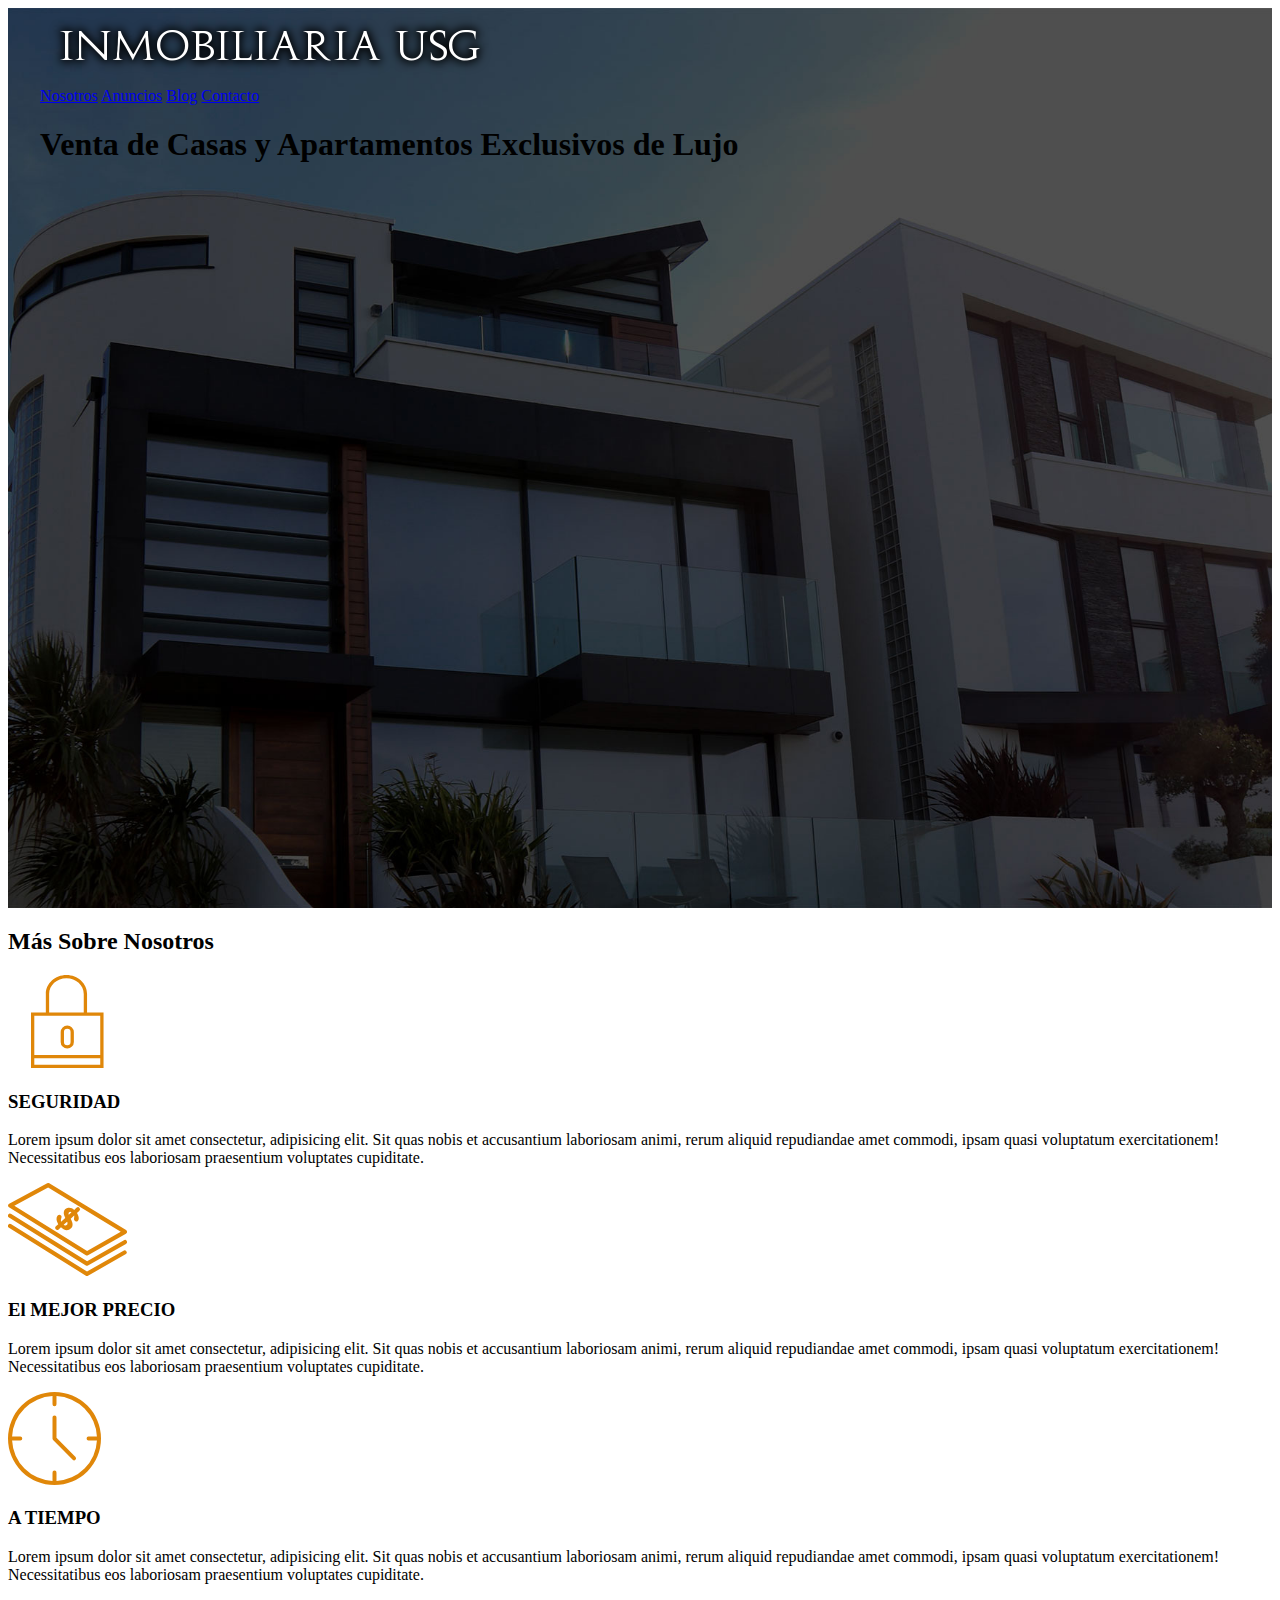
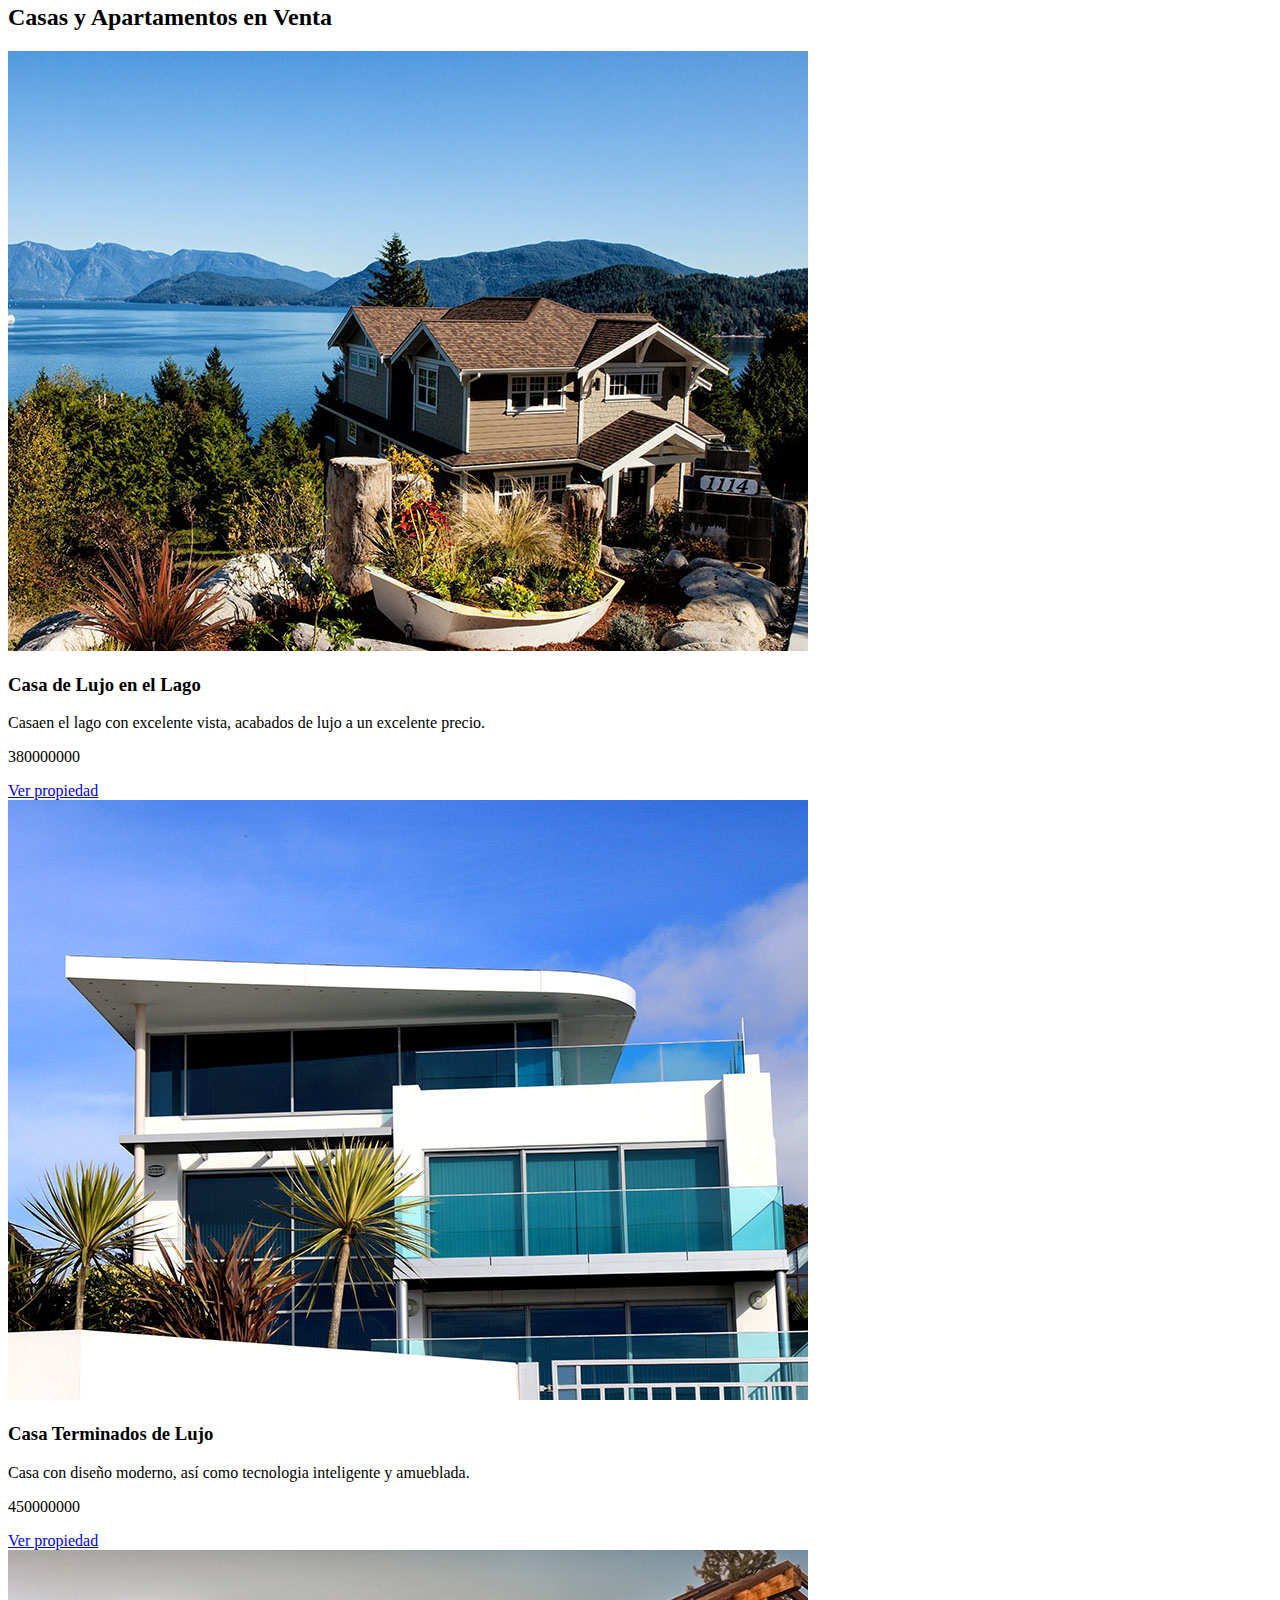
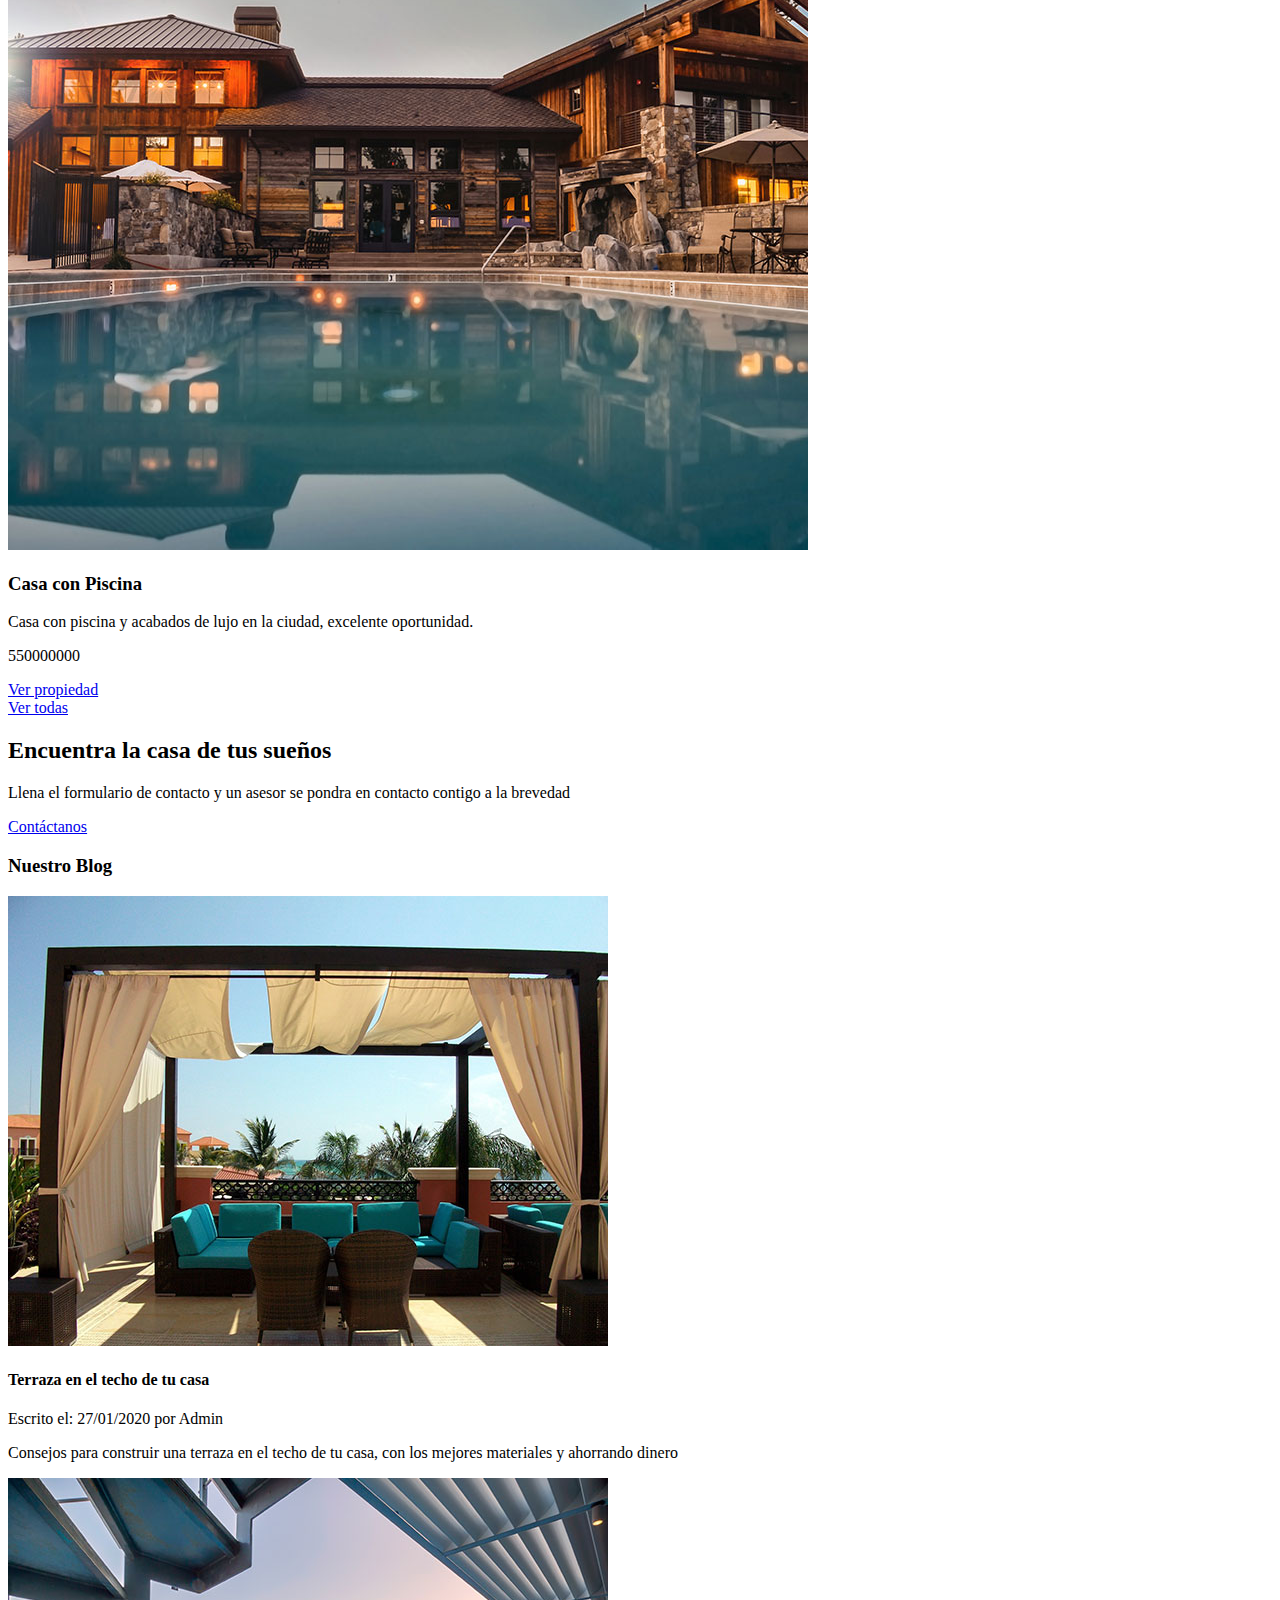
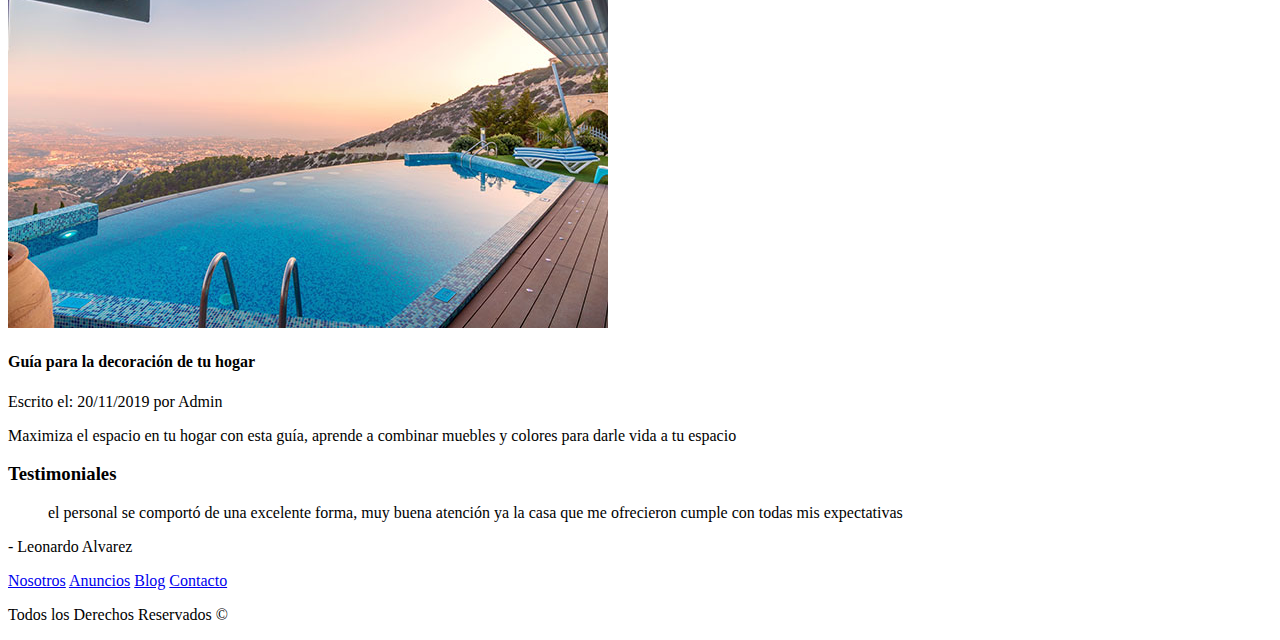
==== index.html @ 1a82e8f4 "estilo barra" ====
<!DOCTYPE html>
<html lang="en">
<head>
    <meta charset="UTF-8">
    <meta name="viewport" content="width=device-width, initial-scale=1.0">
    <meta name= "author" content="Diego Armando Corzo Hernandez">
    <title>Inmobiliaria USG </title>
    <link rel="stylesheet" href="css/estilos.css">
</head>
<body>

    <header class="site-header inicio">
        <div class="contenedor">
            <div class="barra">
                <a href="index.html">
                    <img src="img/logo.png" alt="Logo">
                </a>

                <nav>
                    <a href="nosotros.html" target="_blank">Nosotros</a>
                    <a href="anuncios.html" target="_blank">Anuncios</a>
                    <a href="blog.html" target="_blank">Blog</a>
                    <a href="contacto.html" target="_blank">Contacto</a>
                </nav>
            </div><!--fin barra-->

            <h1>Venta de Casas y Apartamentos Exclusivos de Lujo</h1>
        </div><!--fin contenedor-->
    </header>

    <section>
        <h2>Más Sobre Nosotros</h2>

        <div>
            <img src="img/icono1.svg" alt="icono candado">
            <h3>SEGURIDAD</h3>
            <p>Lorem ipsum dolor sit amet consectetur, adipisicing elit. Sit quas nobis et accusantium laboriosam animi, rerum aliquid repudiandae amet commodi, ipsam quasi voluptatum exercitationem! Necessitatibus eos laboriosam praesentium voluptates cupiditate.</p>
        </div>
        <div>
            <img src="img/icono2.svg" alt="icono el mejor precio">
            <h3>El MEJOR PRECIO</h3>
            <p>Lorem ipsum dolor sit amet consectetur, adipisicing elit. Sit quas nobis et accusantium laboriosam animi, rerum aliquid repudiandae amet commodi, ipsam quasi voluptatum exercitationem! Necessitatibus eos laboriosam praesentium voluptates cupiditate.</p>
        </div>
        <div>
            <img src="img/icono3.svg" alt="iconoa tiempo">
            <h3>A TIEMPO</h3>
            <p>Lorem ipsum dolor sit amet consectetur, adipisicing elit. Sit quas nobis et accusantium laboriosam animi, rerum aliquid repudiandae amet commodi, ipsam quasi voluptatum exercitationem! Necessitatibus eos laboriosam praesentium voluptates cupiditate.</p>
         </div>
    </section>
    <main>
        <h2>Casas y Apartamentos en Venta</h2>
        <div>
            <img src="img/anuncio1.jpg" alt="casa lago">
            <h3>Casa de Lujo en el Lago</h3>
            <p>Casaen el lago con excelente vista, acabados de lujo a un excelente precio.</p>
            <p>380000000</p>
            <a href="a">Ver propiedad</a>
        </div>

        <div>
            <img src="img/anuncio2.jpg" alt="casa terminados de lujo">
            <h3>Casa Terminados de Lujo</h3>
            <p>Casa con diseño moderno, así como tecnologia inteligente y amueblada.</p>
            <p>450000000</p>
            <a href="a">Ver propiedad</a>
        </div>
        <div>
            <img src="img/anuncio3.jpg" alt="casa piscina">
            <h3>Casa con Piscina</h3>
            <p>Casa con piscina y acabados de lujo en la ciudad, excelente oportunidad.</p>
            <p>550000000</p>
            <a href="a">Ver propiedad</a>
        </div>
    

    <a href="anuncios.html">Ver todas</a>
    </main>

    <section>
        <h2>Encuentra la casa de tus sueños</h2>

        <p>Llena el formulario de contacto y un asesor se pondra en contacto contigo a la brevedad</p>

        <a href="contacto.html">Contáctanos</a>
    </section>

    <section>
        <h3>Nuestro Blog</h3>

        <article>
            <img src="img/blog1.jpg" alt="imagen terraza">
            <h4>Terraza en el techo de tu casa</h4>

            <p>Escrito el: 27/01/2020 por Admin</p>
            <p>Consejos para construir una terraza en el techo de tu casa, con los mejores materiales y ahorrando dinero</p>
        </article>

        <article>
            <img src="img/blog2.jpg" alt="imagen decoracion">
            <h4>Guía para la decoración de tu hogar</h4>

            <p>Escrito el: 20/11/2019 por Admin</p>
            <p>Maximiza el espacio en tu hogar con esta guía, aprende a combinar muebles y colores para darle vida a tu espacio</p>
        </article>
    </section>

    <section>
    <h3>Testimoniales</h3>

        <blockquote>el personal se comportó de una excelente forma, muy buena atención ya la casa que me ofrecieron cumple con todas mis expectativas</blockquote>

        <p>- Leonardo Alvarez</p>
    </section>

    <footer>
        <nav>
            <a href="nosotros.html" target="_blank">Nosotros</a>
            <a href="anuncios.html" target="_blank">Anuncios</a>
            <a href="blog.html" target="_blank">Blog</a>
            <a href="contacto.html" target="_blank">Contacto</a>
        </nav>
        <p>Todos los Derechos Reservados &copy</p>
    </footer>


    
</body>
</html>
---- css/estilos.css ----
/*globales*/
.contenedor {
    max-width: 1200px;
    margin: 0 auto;
}


/*header*/
.site-header.inicio {
background: url(../img/header.jpg);
height: 100vh; /*viewport height*/
min-height: 600px;
background-position: center;
background-size: cover;

}

/*barra*/
.barra {

    display: inline;
}
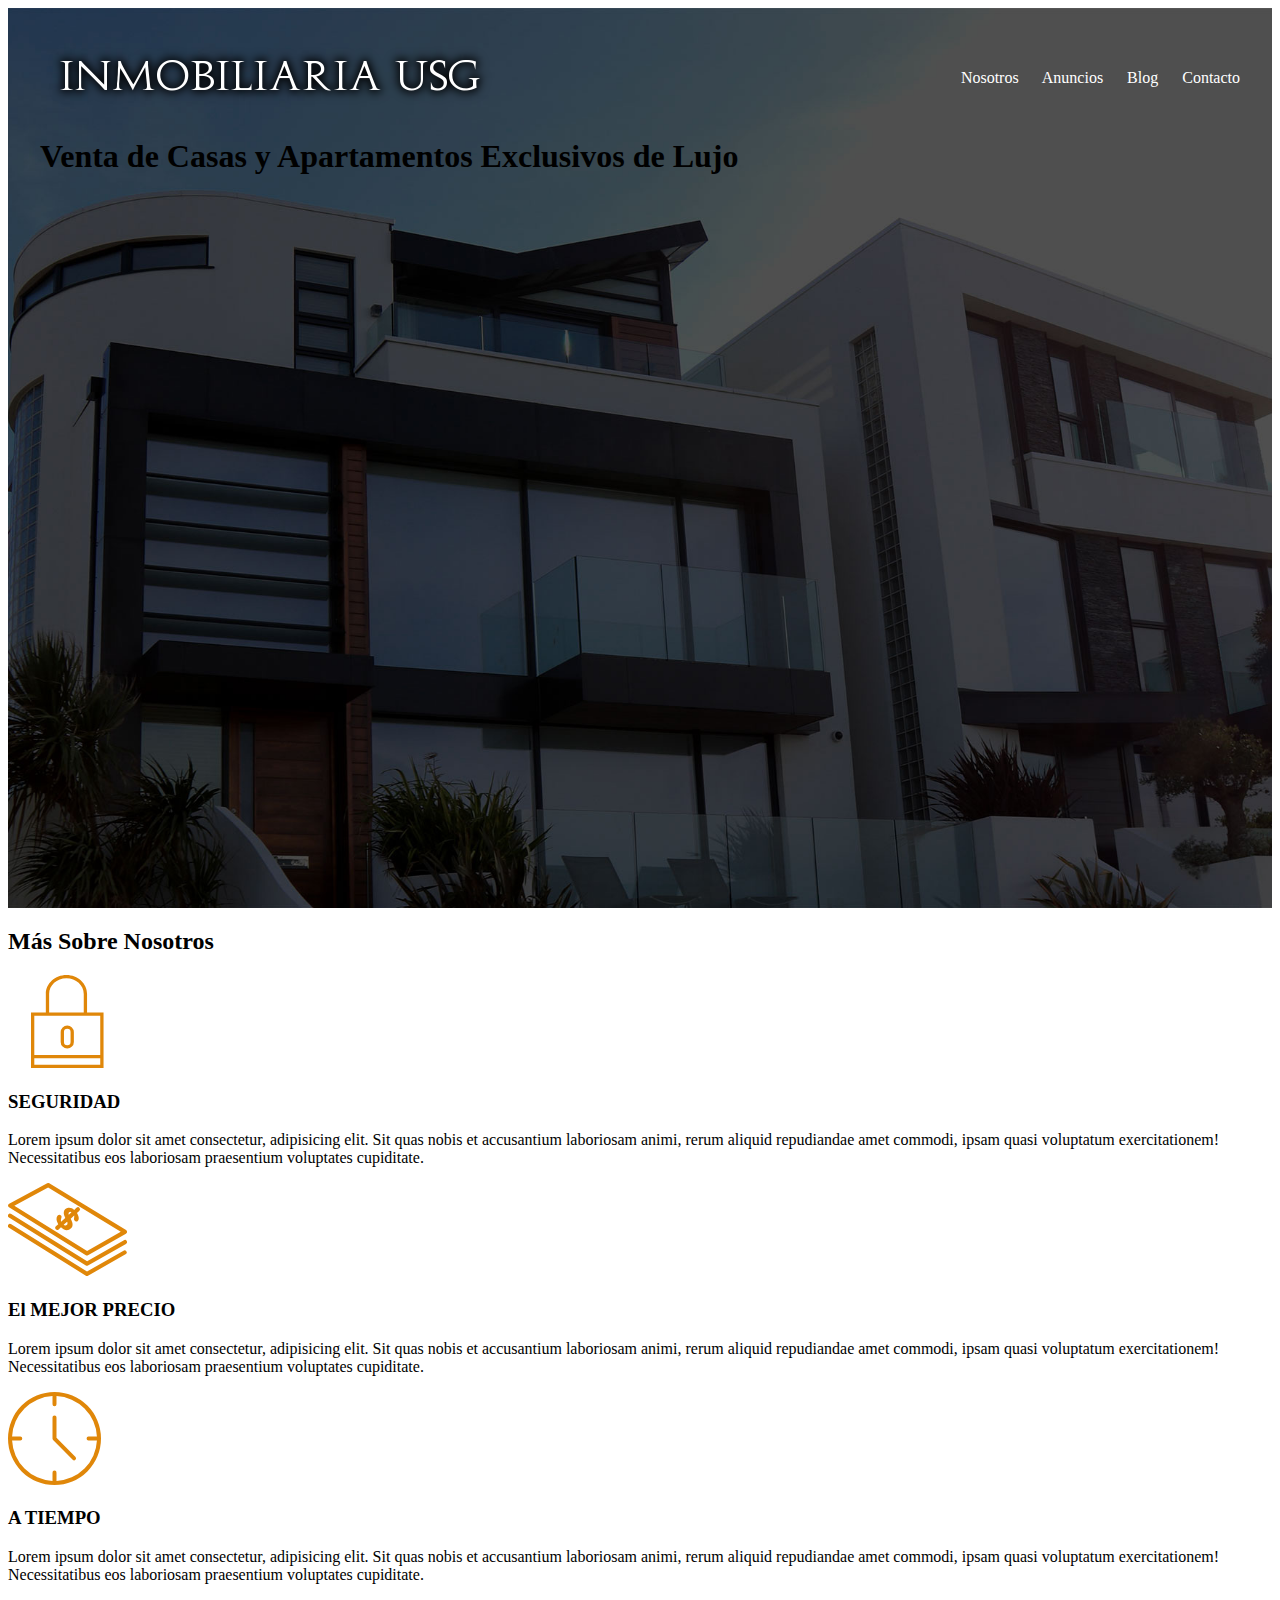
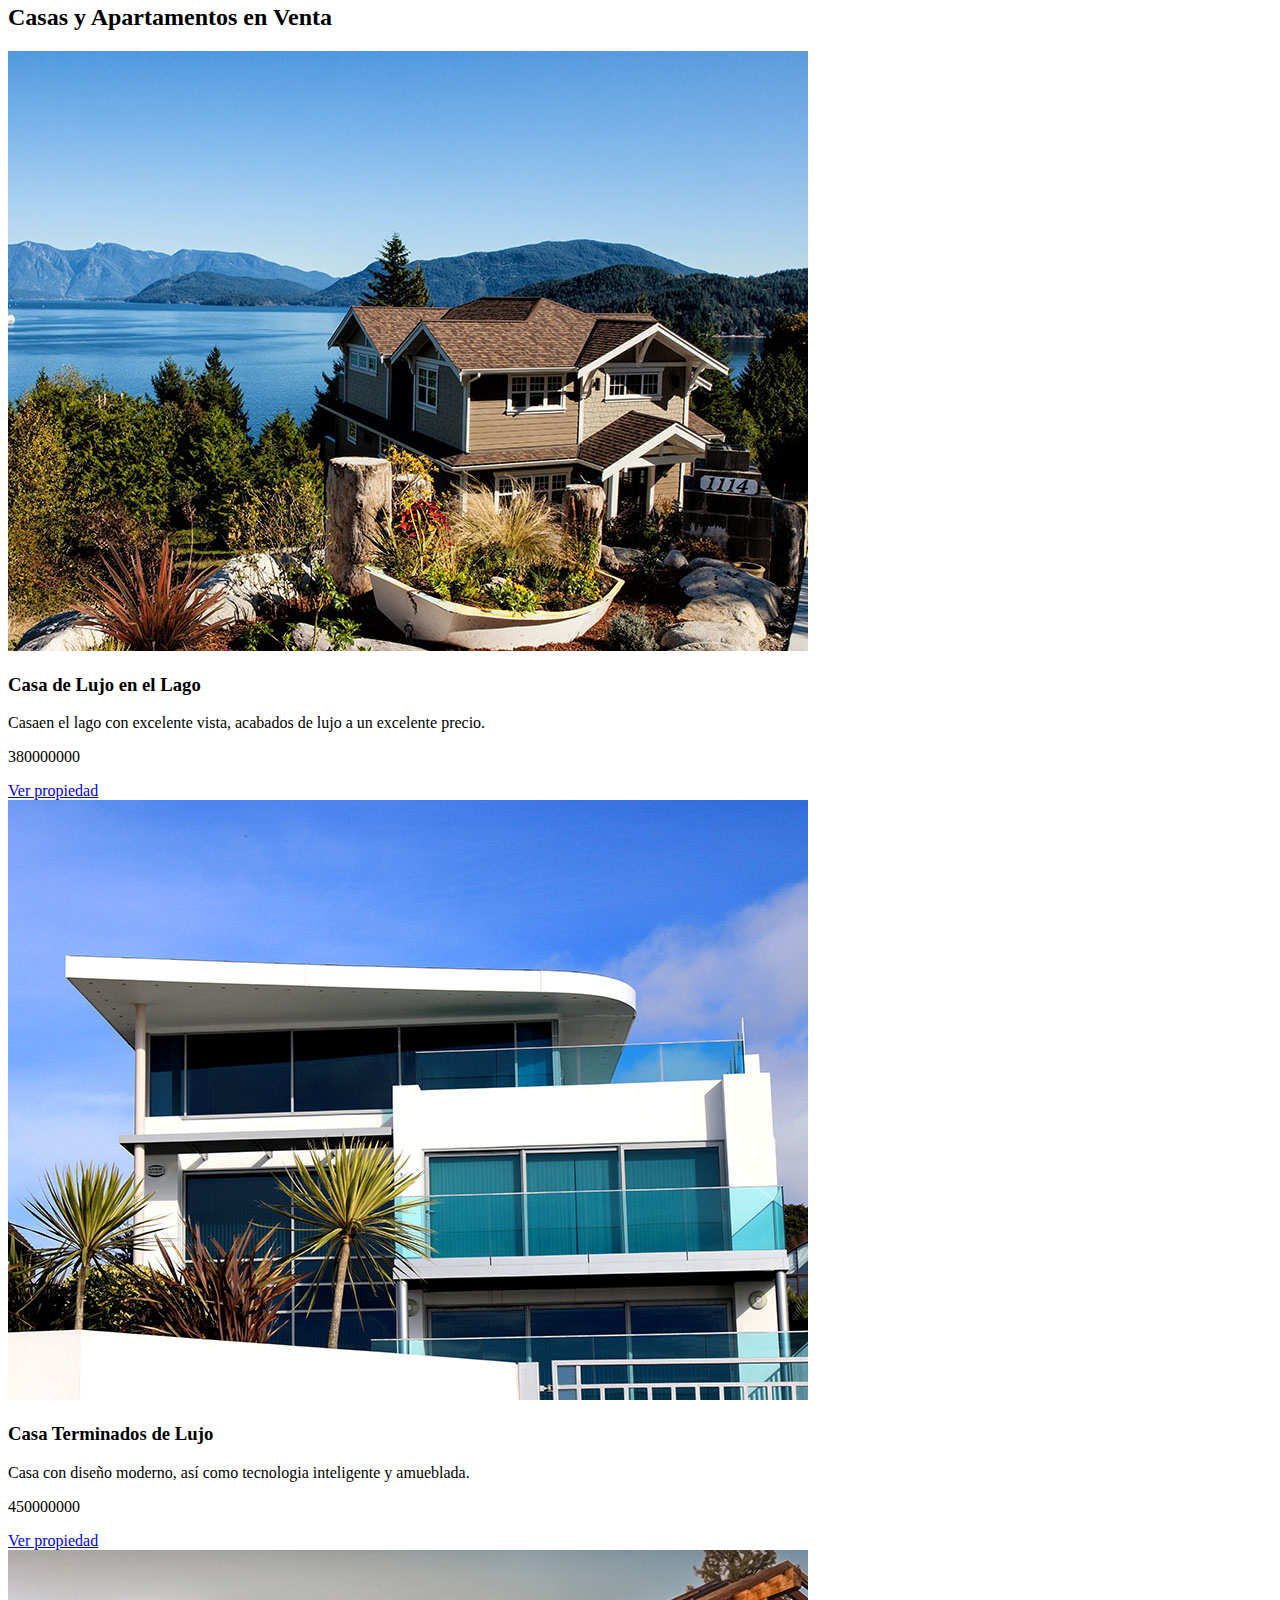
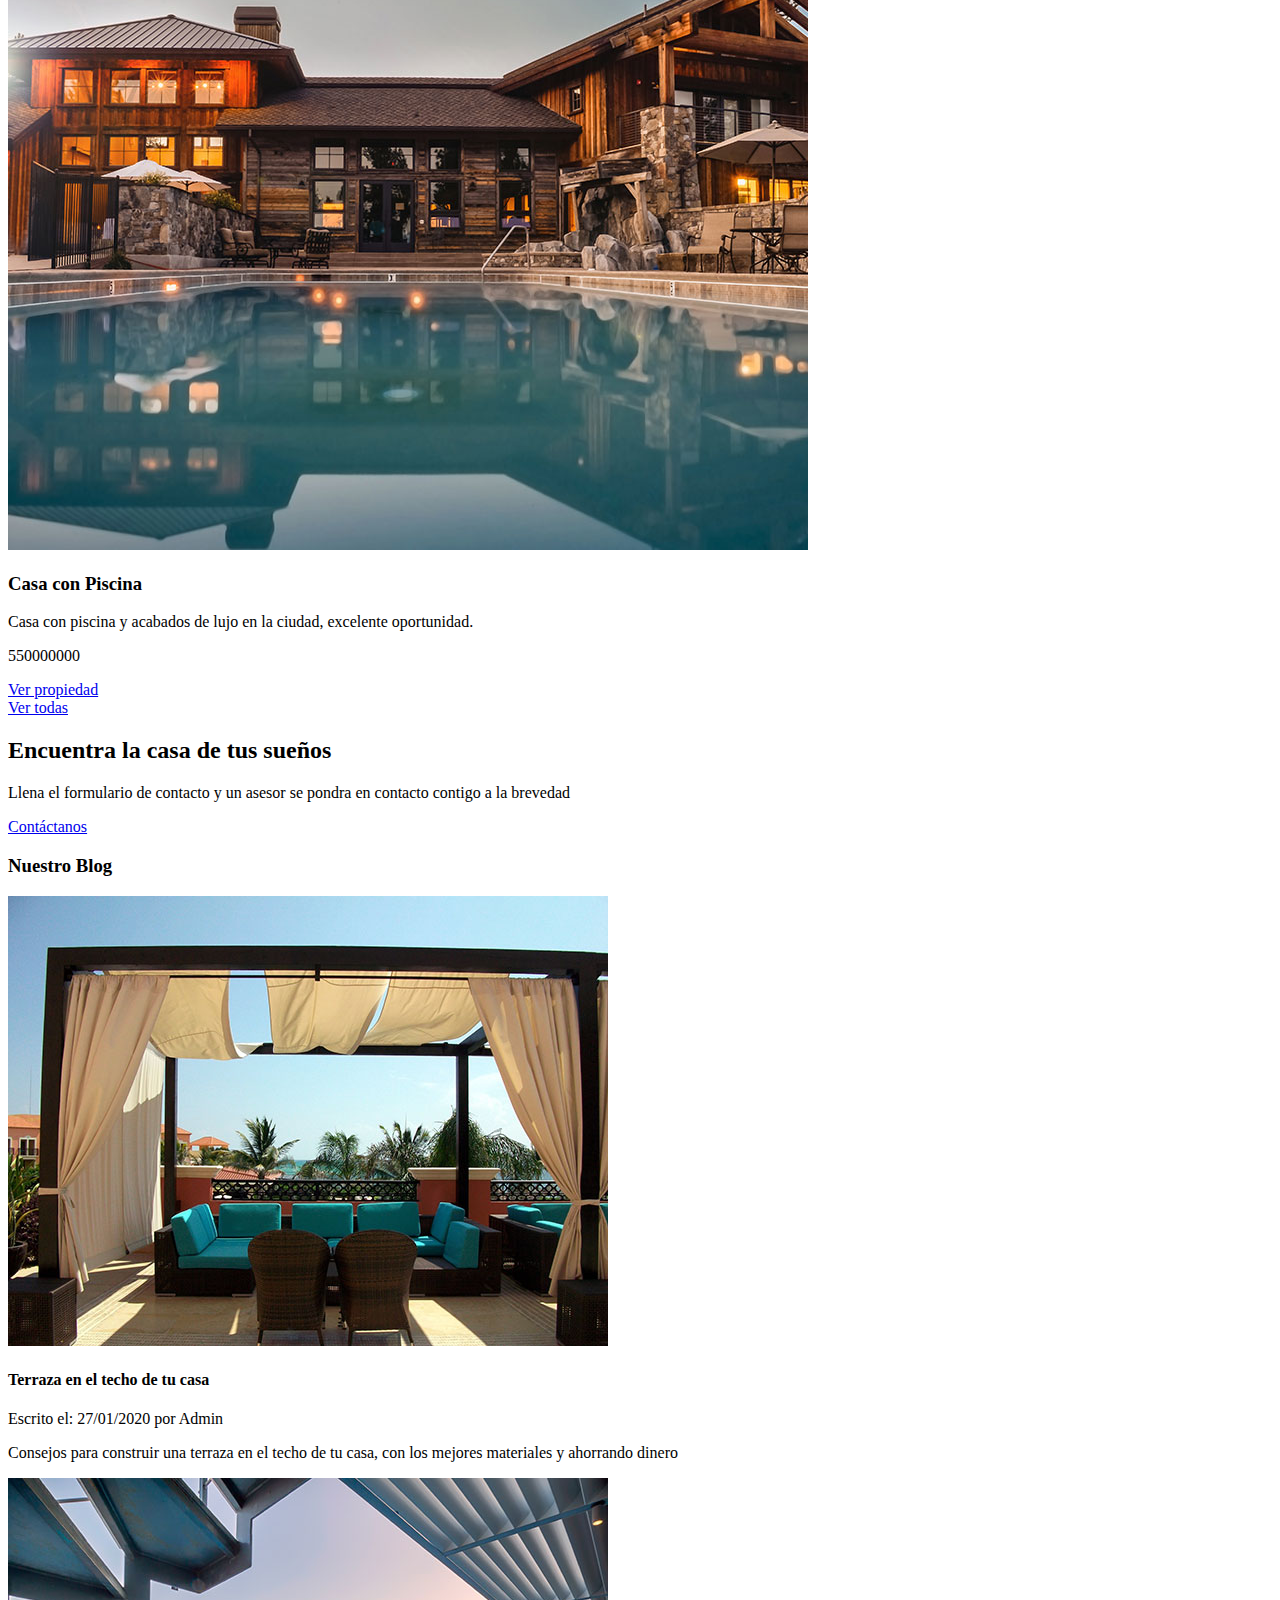
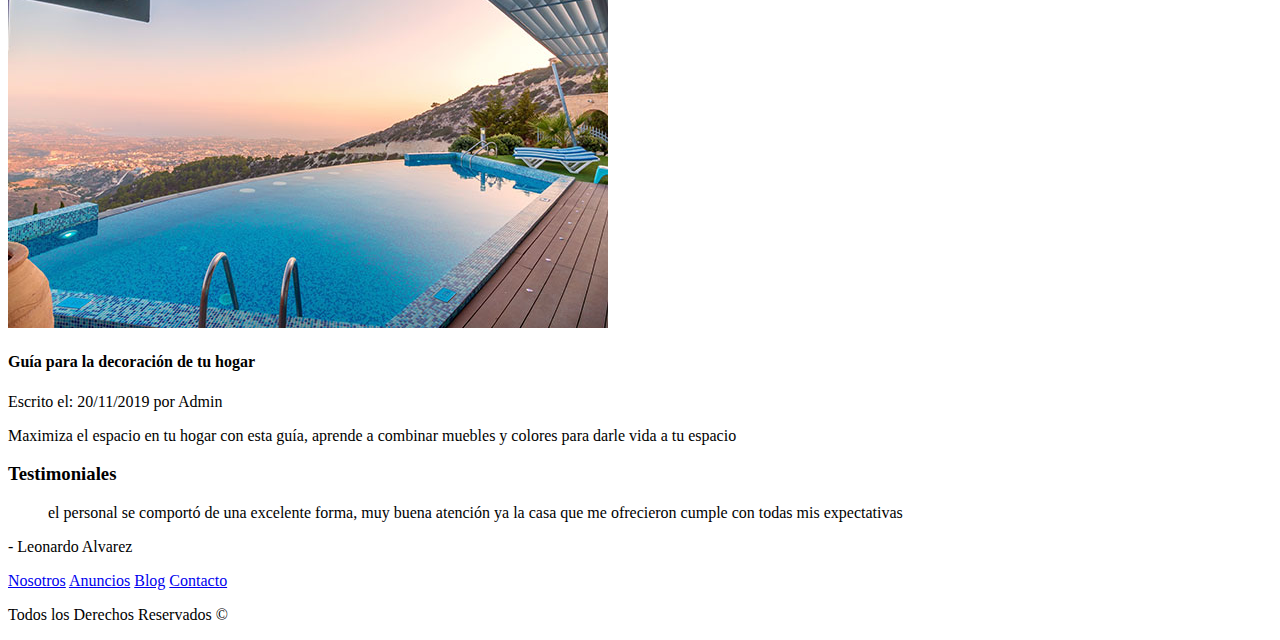
==== commit 32398841: "hover y alineacion de header" ====
--- a/index.html
+++ b/index.html
@@ -16,7 +16,7 @@
                     <img src="img/logo.png" alt="Logo">
                 </a>
 
-                <nav>
+                <nav class ="navegacion">
                     <a href="nosotros.html" target="_blank">Nosotros</a>
                     <a href="anuncios.html" target="_blank">Anuncios</a>
                     <a href="blog.html" target="_blank">Blog</a>
--- a/css/estilos.css
+++ b/css/estilos.css
@@ -19,7 +19,28 @@
 /*barra*/
 .barra {
 
-    display: inline;
+    display: flex;
+    justify-content: space-between;
+    padding-top: 30px;
+    align-items: center;
+
+}
+
+/*navegacion*/
+.navegacion a {
+    color: white;
+    text-decoration: none;
+    margin-right: 20px;
+
+}
+
+/*pseudo selector*/
+.navegacion a:last-of-type{
+    margin-right: 0;
+}
+/*efecto para cambiar de color si pasa el cursor por el texto*/
+.navegacion a:hover{
+    color: aquamarine;
 }
 
 
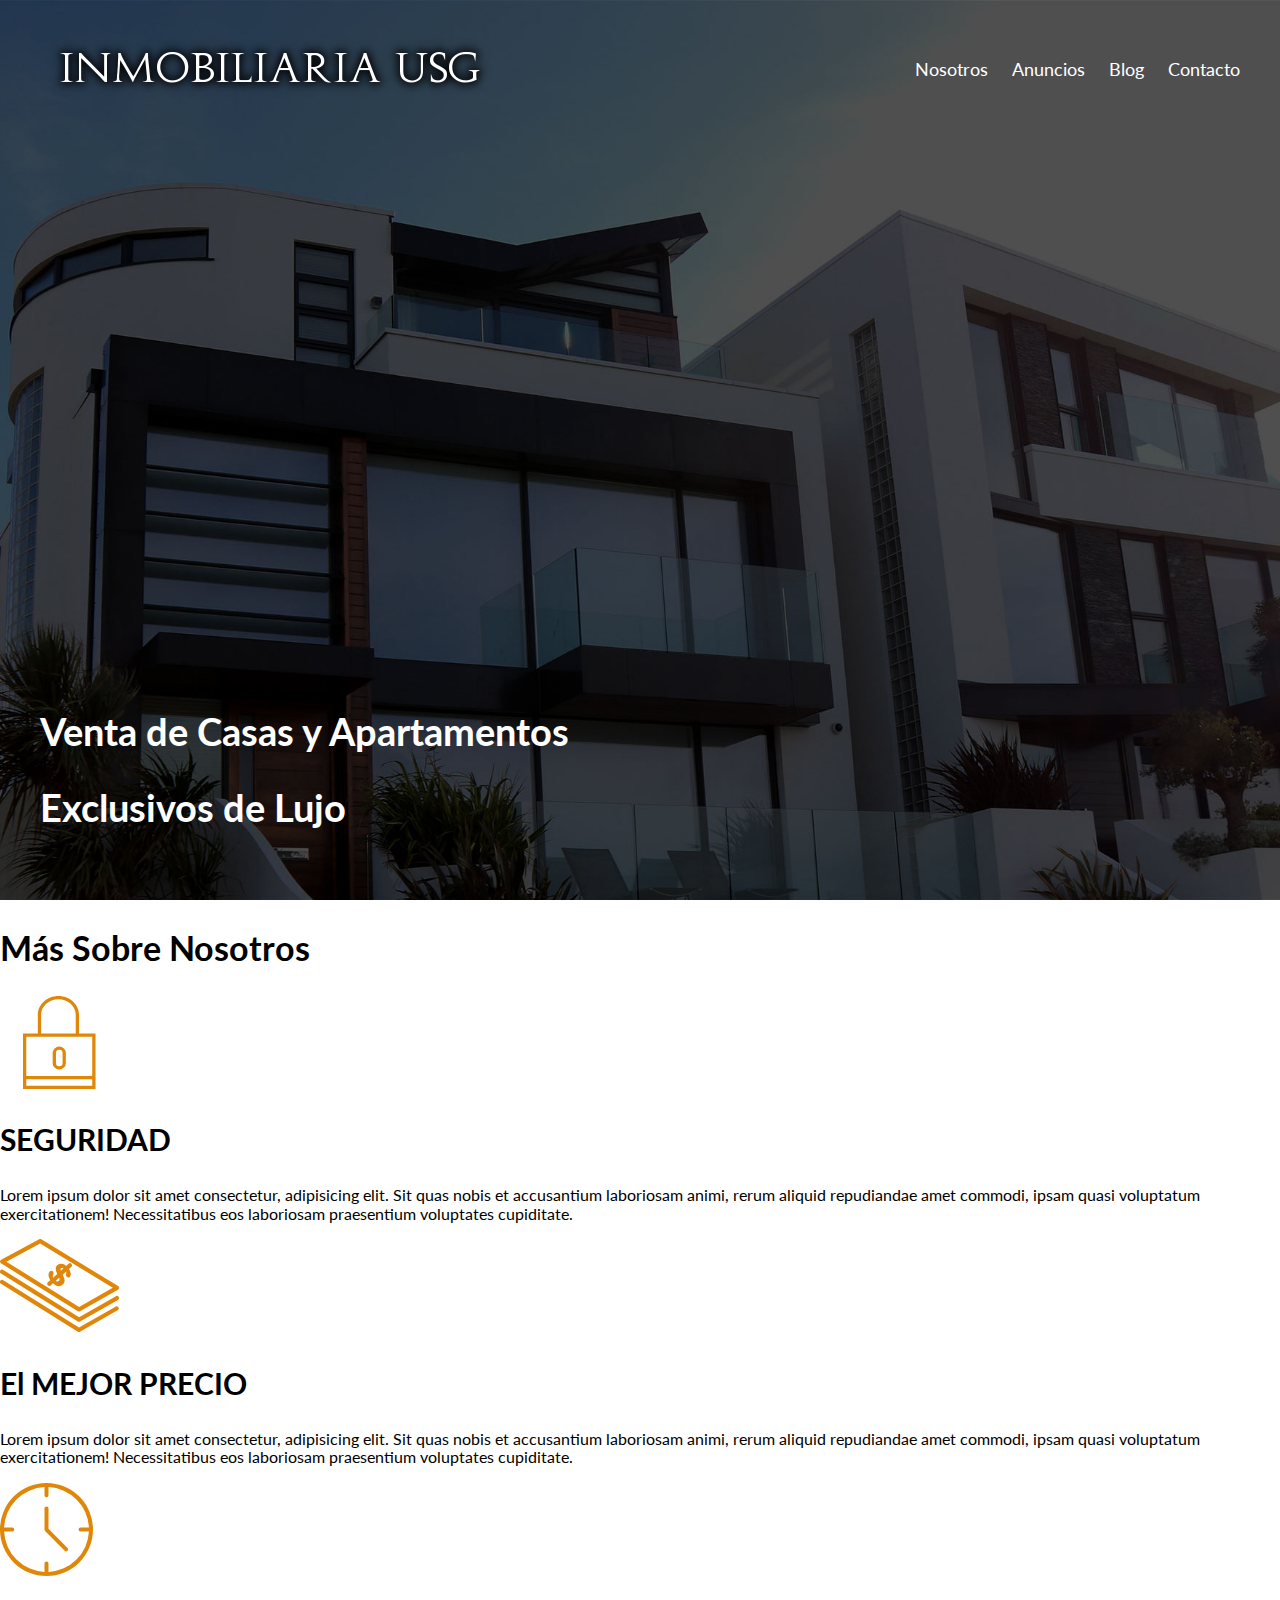
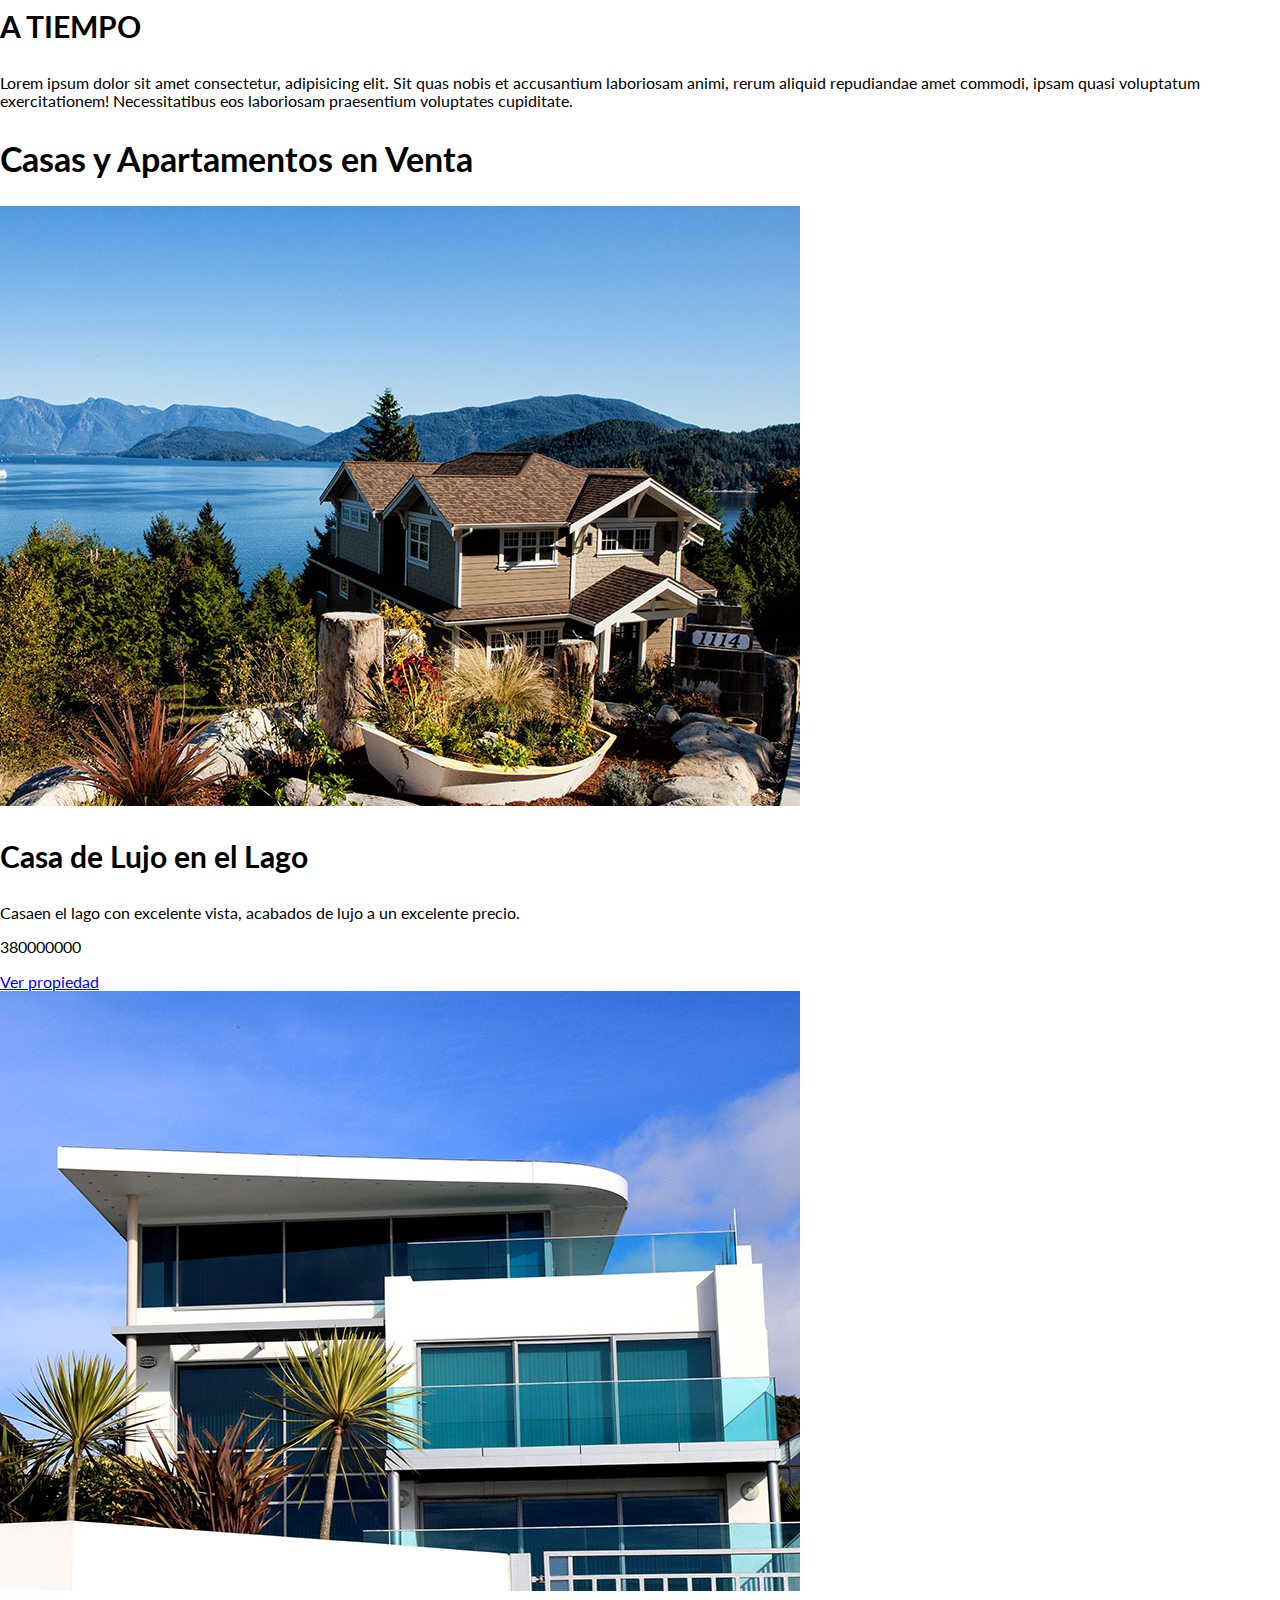
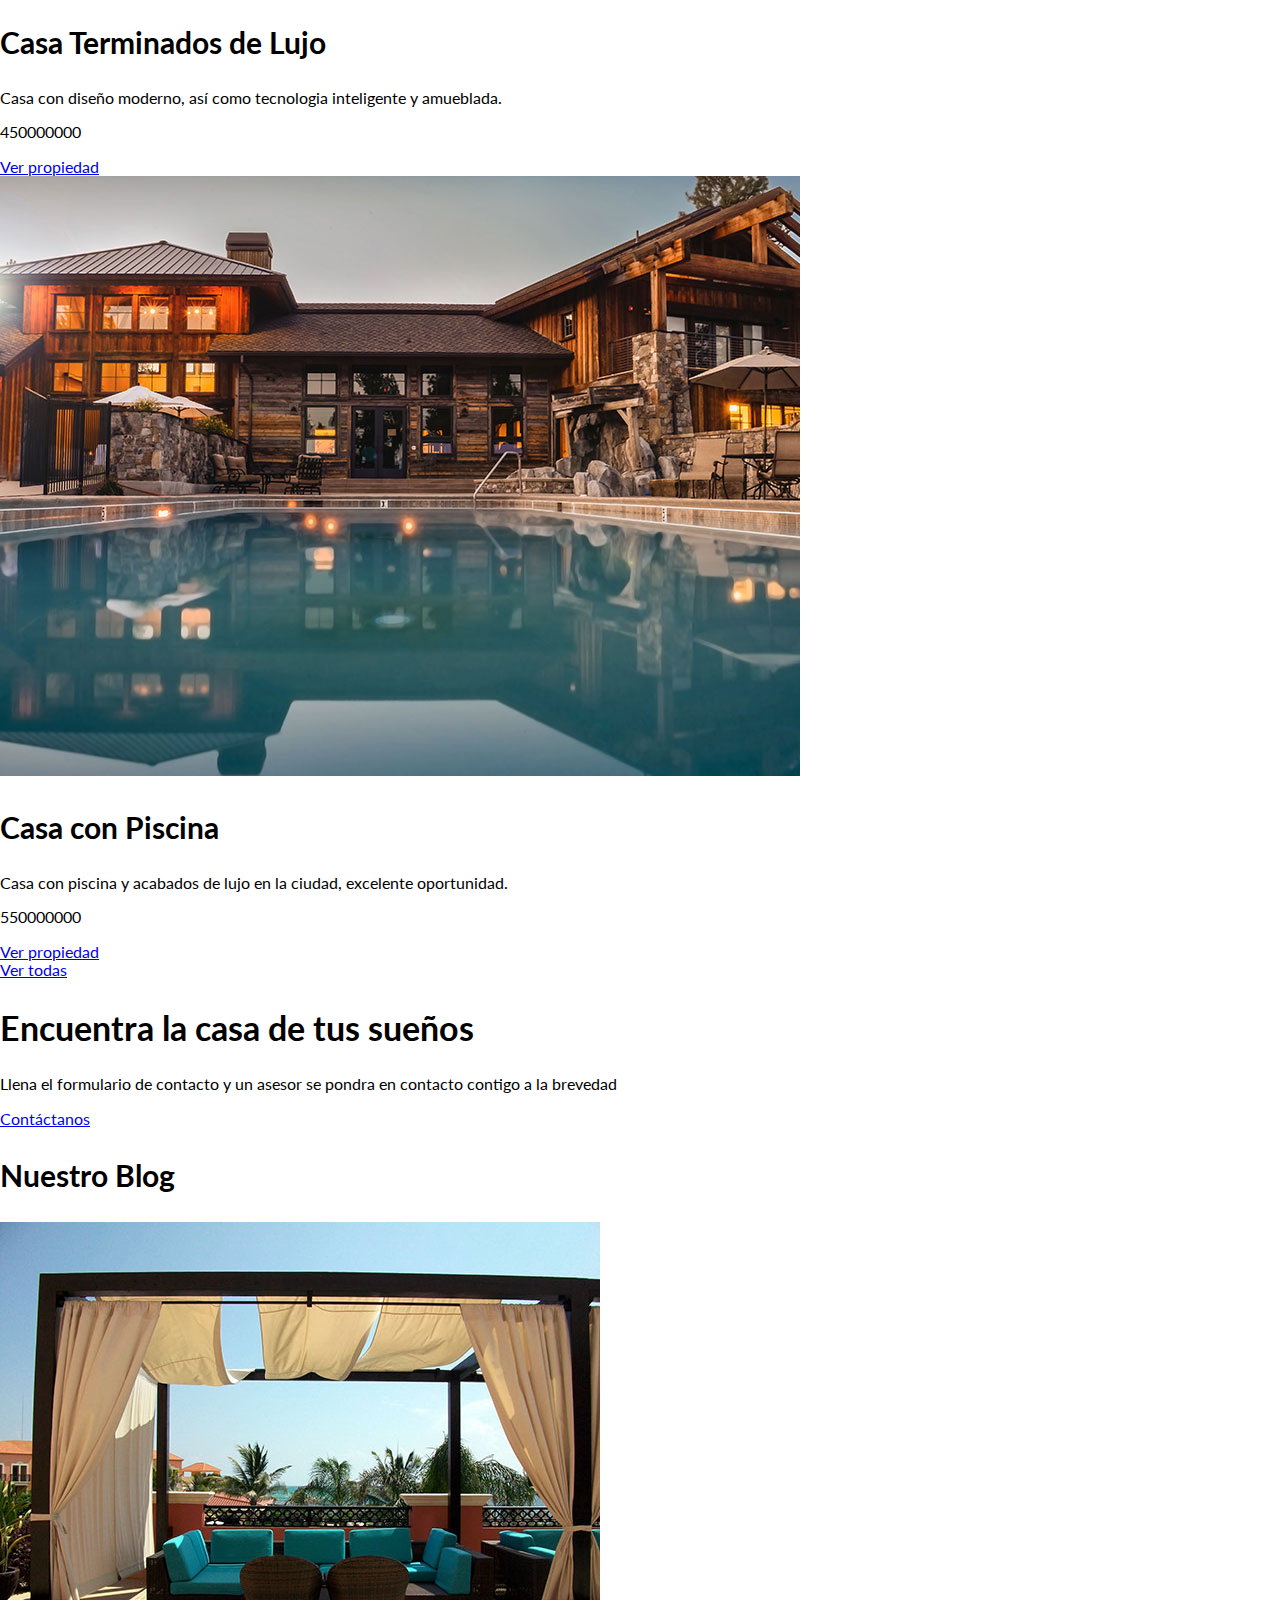
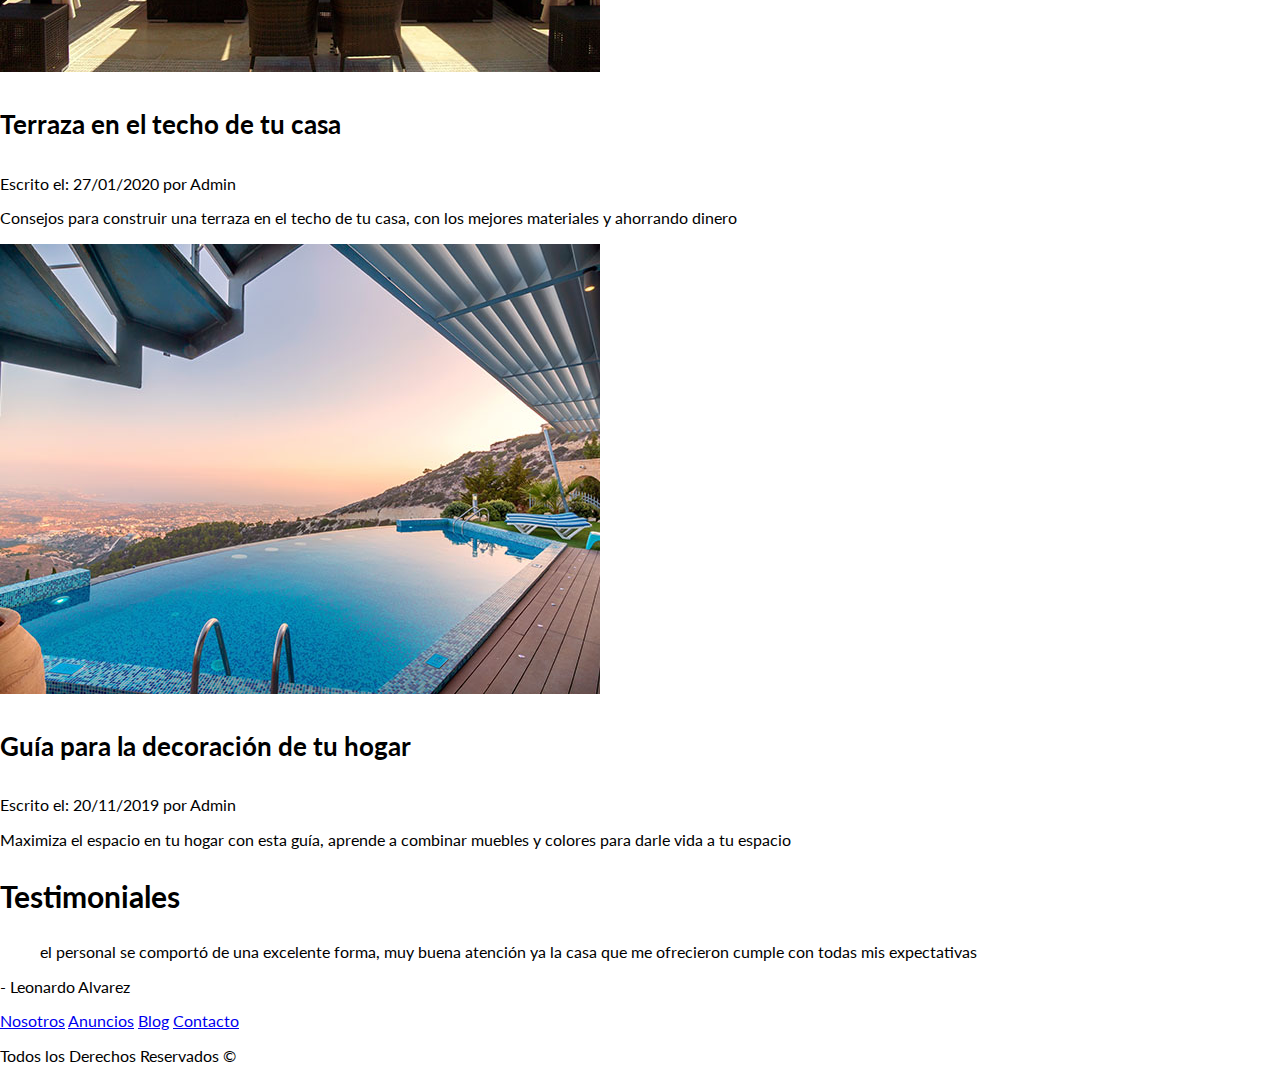
==== commit 1a2e485a: "final header y rems" ====
--- a/index.html
+++ b/index.html
@@ -5,12 +5,15 @@
     <meta name="viewport" content="width=device-width, initial-scale=1.0">
     <meta name= "author" content="Diego Armando Corzo Hernandez">
     <title>Inmobiliaria USG </title>
+    <link href="https://fonts.googleapis.com/css2?family=Lato:wght@300;400;700;900&display=swap" rel="stylesheet">
+    <link rel="stylesheet" href="css/normalize.css">
     <link rel="stylesheet" href="css/estilos.css">
+    
 </head>
 <body>
 
     <header class="site-header inicio">
-        <div class="contenedor">
+        <div class="contenedor contenido-header">
             <div class="barra">
                 <a href="index.html">
                     <img src="img/logo.png" alt="Logo">
--- a/css/estilos.css
+++ b/css/estilos.css
@@ -1,19 +1,54 @@
+
+html {
+    font-size: 62.5%;
+}
+
+body {
+    font-family: 'Lato', sans-serif;
+    font-size: 1.6rem;
+}
 
 /*globales*/
 .contenedor {
-    max-width: 1200px;
+    max-width: 120rem;
     margin: 0 auto;
 }
 
+/*sistema de tamaños*/
+h1{
+    font-size: 3.8rem;
+}
+
+h2{
+    font-size: 3.4rem;
+}
+
+h3{
+    font-size: 3rem;
+
+}
+
+h4{
+    font-size: 2.6rem;
+}
 
 /*header*/
 .site-header.inicio {
 background: url(../img/header.jpg);
 height: 100vh; /*viewport height*/
-min-height: 600px;
+min-height: 60rem;
 background-position: center;
 background-size: cover;
 
+}
+
+/*contenido header*/
+
+.contenido-header {
+    display: flex;
+    flex-direction: column;
+    height: 100%;
+    justify-content: space-between;
 }
 
 /*barra*/
@@ -21,7 +56,7 @@
 
     display: flex;
     justify-content: space-between;
-    padding-top: 30px;
+    padding-top: 3rem;
     align-items: center;
 
 }
@@ -30,8 +65,17 @@
 .navegacion a {
     color: white;
     text-decoration: none;
-    margin-right: 20px;
+    margin-right: 2rem;
+    font-size: 1.8rem;
 
+}
+
+/*estilo del h1 del contenido header */
+.contenido-header h1{
+    color: white;
+    max-width: 60rem;
+    padding-bottom: 3rem;
+    line-height: 2;
 }
 
 /*pseudo selector*/
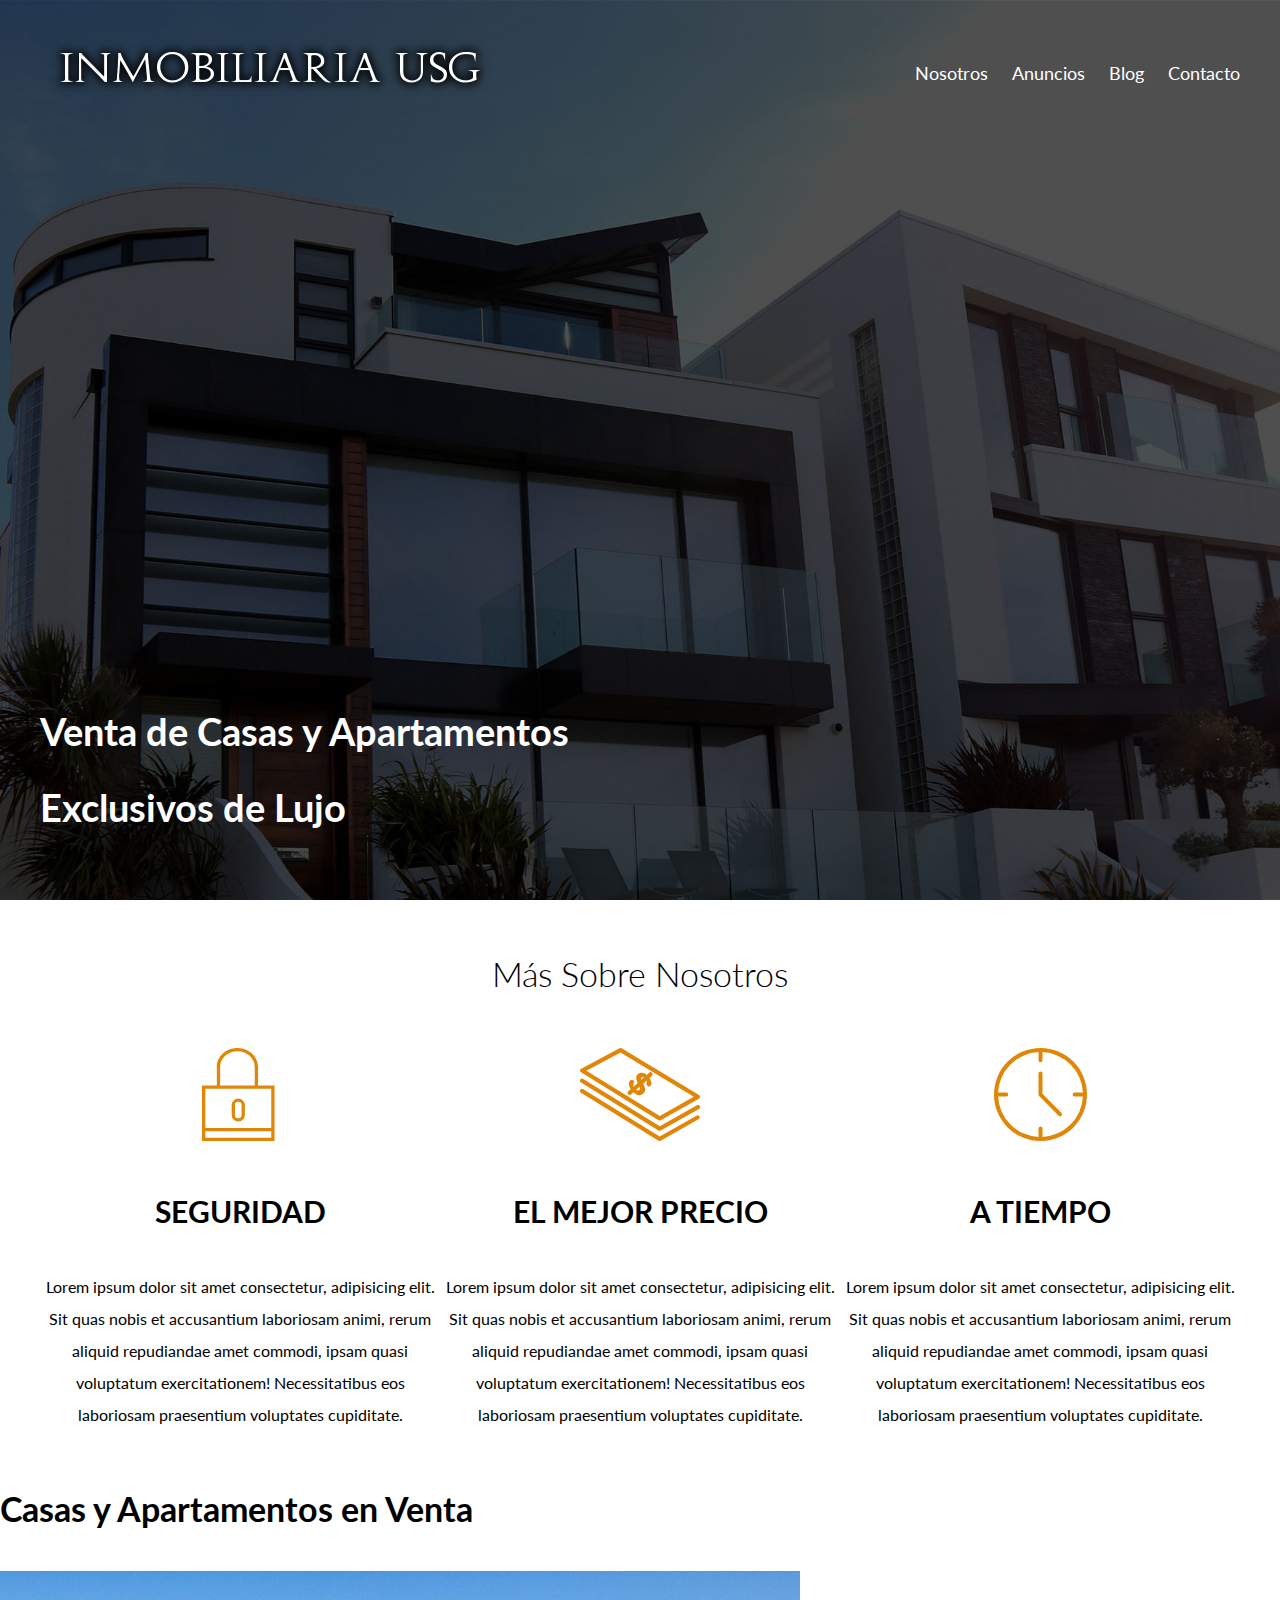
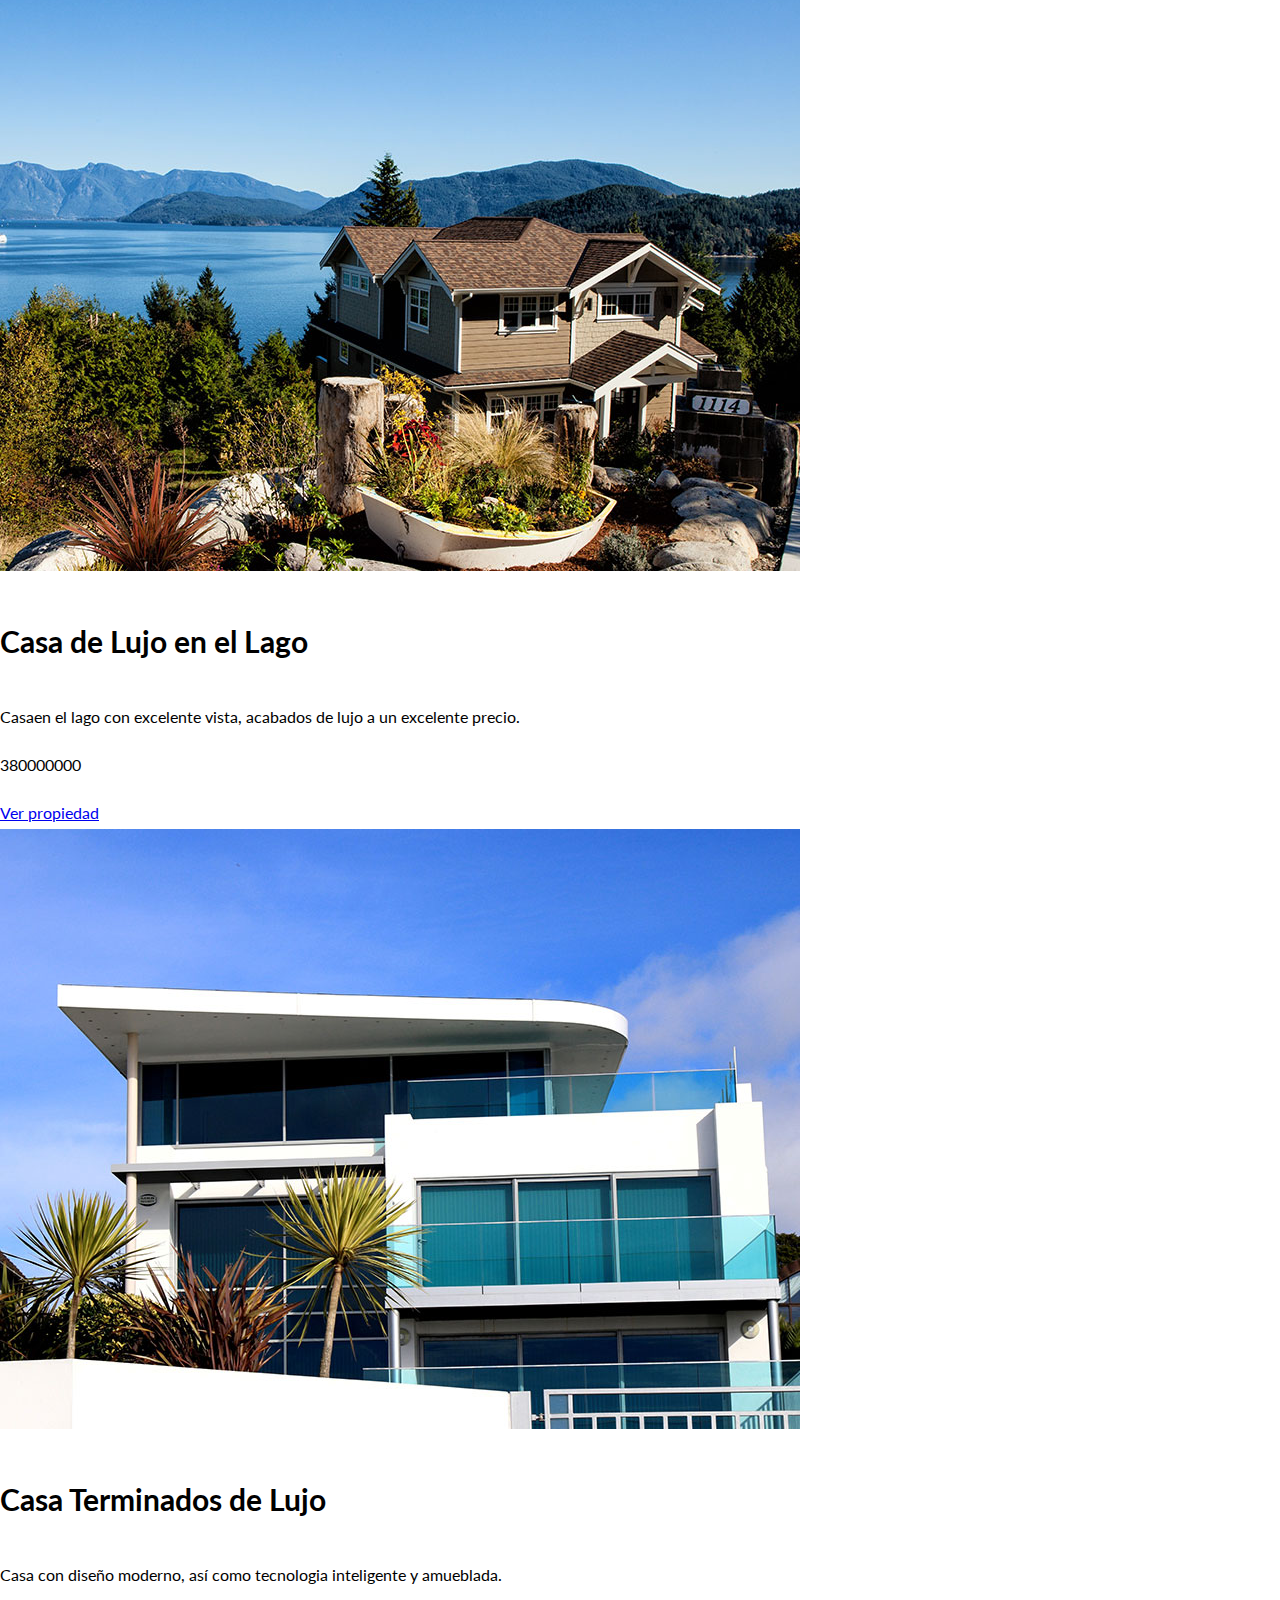
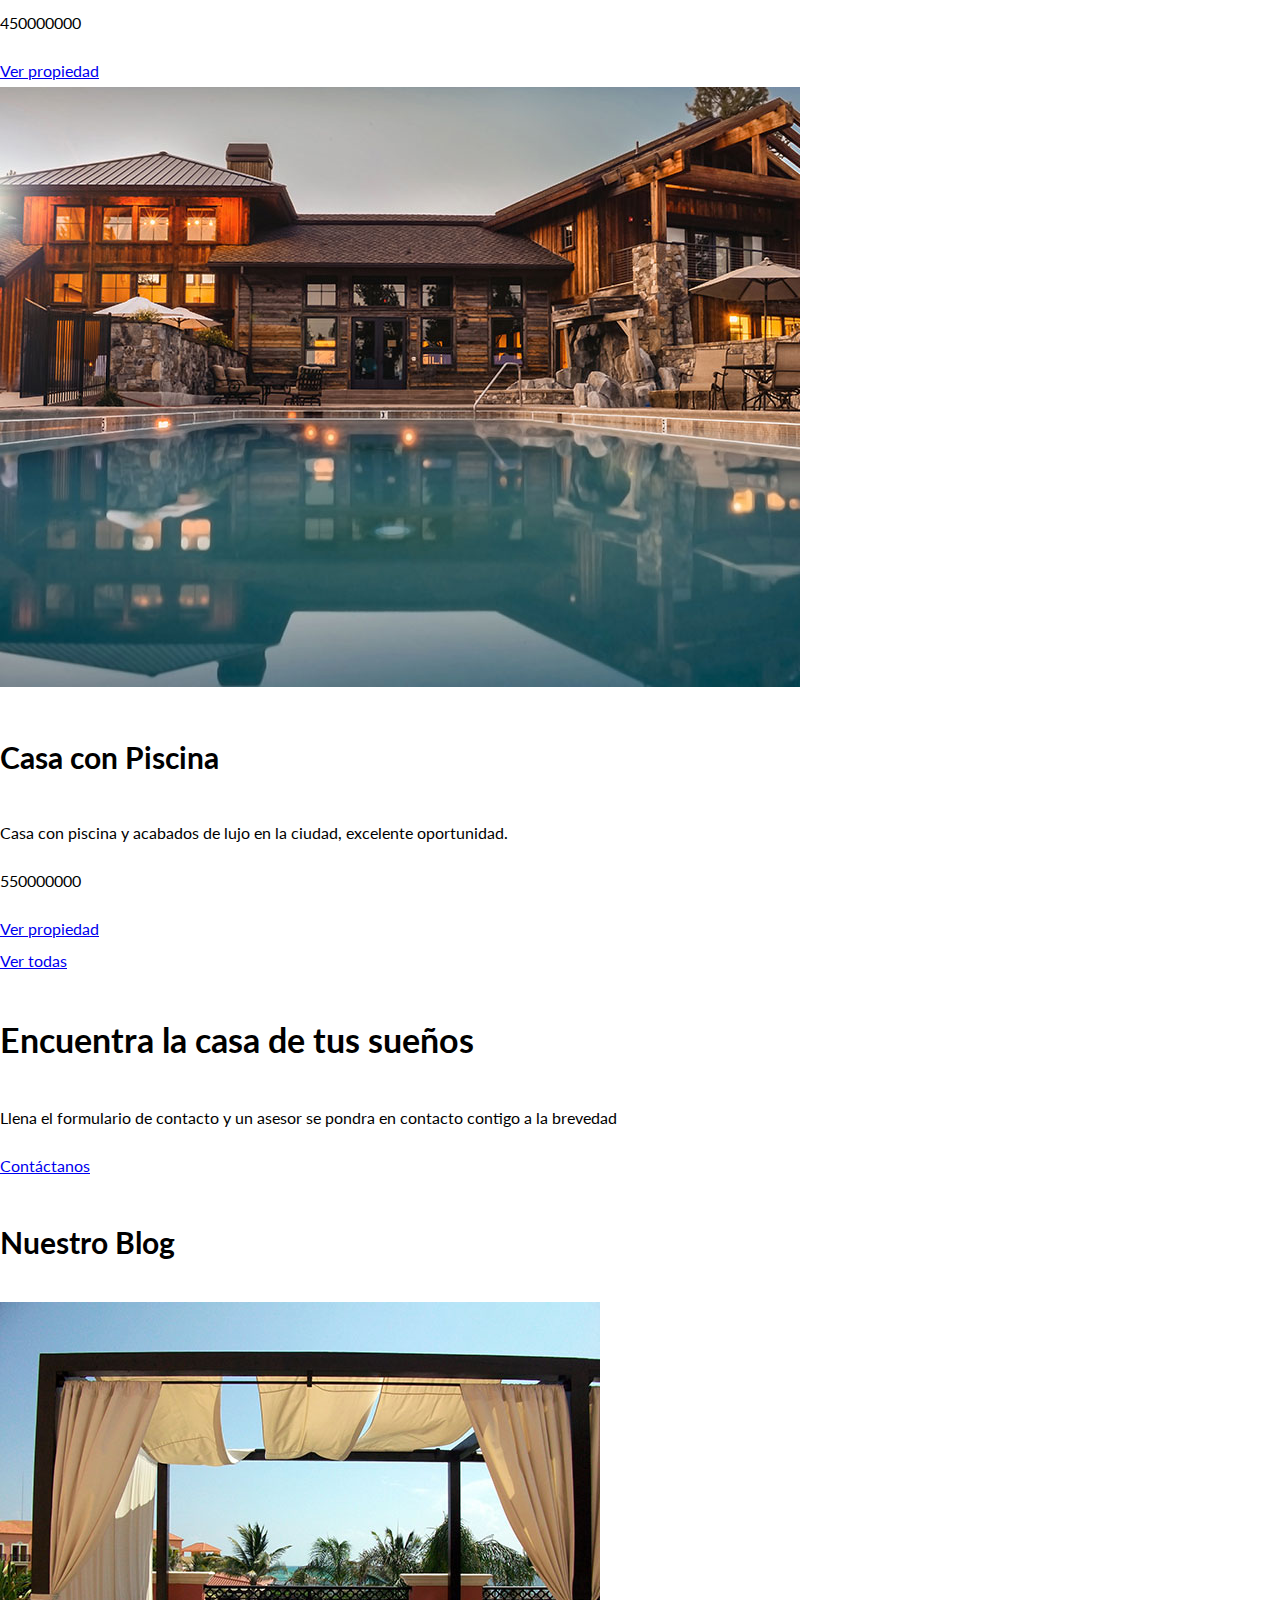
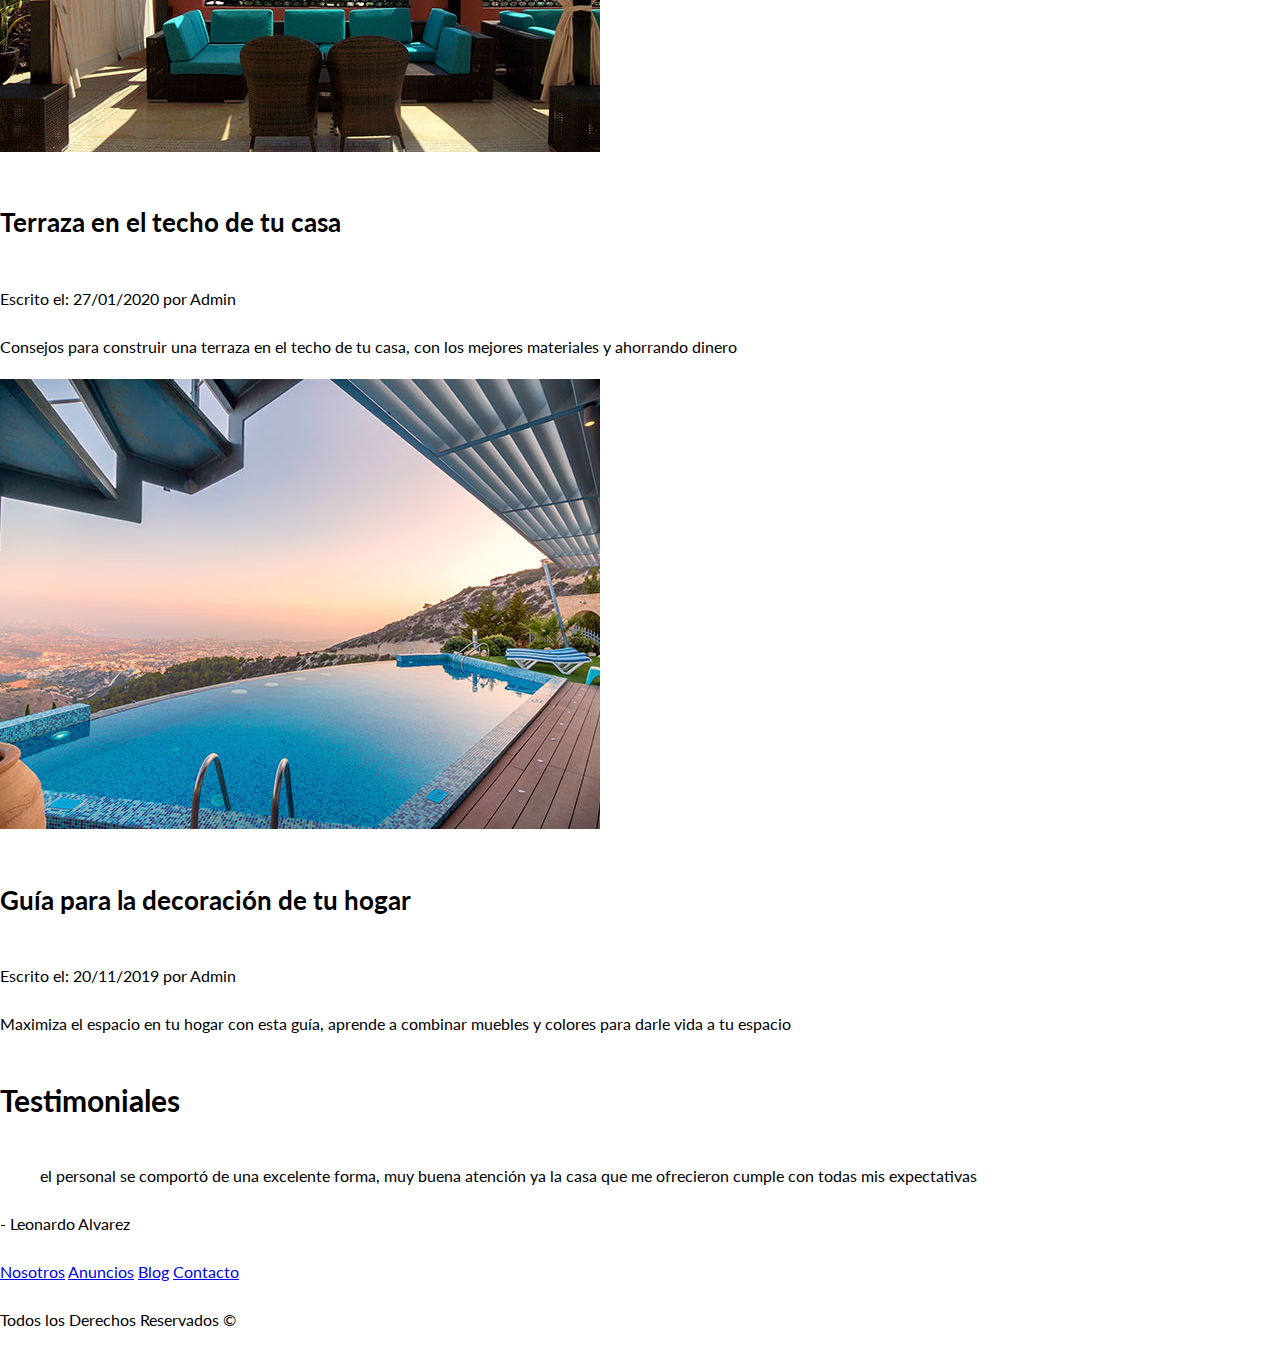
==== commit 522ca7d2: "iconos terminados" ====
--- a/index.html
+++ b/index.html
@@ -31,24 +31,26 @@
         </div><!--fin contenedor-->
     </header>
 
-    <section>
-        <h2>Más Sobre Nosotros</h2>
+    <section class="contenedor">
+        <h2 class="seccion centrar-txt fw-300">Más Sobre Nosotros</h2>
 
-        <div>
-            <img src="img/icono1.svg" alt="icono candado">
-            <h3>SEGURIDAD</h3>
-            <p>Lorem ipsum dolor sit amet consectetur, adipisicing elit. Sit quas nobis et accusantium laboriosam animi, rerum aliquid repudiandae amet commodi, ipsam quasi voluptatum exercitationem! Necessitatibus eos laboriosam praesentium voluptates cupiditate.</p>
+        <div class="iconos-nosotros">
+            <div class="icono">
+                <img src="img/icono1.svg" alt="icono candado">
+                <h3>SEGURIDAD</h3>
+                <p>Lorem ipsum dolor sit amet consectetur, adipisicing elit. Sit quas nobis et accusantium laboriosam animi, rerum aliquid repudiandae amet commodi, ipsam quasi voluptatum exercitationem! Necessitatibus eos laboriosam praesentium voluptates cupiditate.</p>
+            </div>
+            <div class="icono">
+                <img src="img/icono2.svg" alt="icono el mejor precio">
+                <h3>El MEJOR PRECIO</h3>
+                <p>Lorem ipsum dolor sit amet consectetur, adipisicing elit. Sit quas nobis et accusantium laboriosam animi, rerum aliquid repudiandae amet commodi, ipsam quasi voluptatum exercitationem! Necessitatibus eos laboriosam praesentium voluptates cupiditate.</p>
+            </div>
+            <div class="icono">
+                <img src="img/icono3.svg" alt="iconoa tiempo">
+                <h3>A TIEMPO</h3>
+                <p>Lorem ipsum dolor sit amet consectetur, adipisicing elit. Sit quas nobis et accusantium laboriosam animi, rerum aliquid repudiandae amet commodi, ipsam quasi voluptatum exercitationem! Necessitatibus eos laboriosam praesentium voluptates cupiditate.</p>
+            </div>
         </div>
-        <div>
-            <img src="img/icono2.svg" alt="icono el mejor precio">
-            <h3>El MEJOR PRECIO</h3>
-            <p>Lorem ipsum dolor sit amet consectetur, adipisicing elit. Sit quas nobis et accusantium laboriosam animi, rerum aliquid repudiandae amet commodi, ipsam quasi voluptatum exercitationem! Necessitatibus eos laboriosam praesentium voluptates cupiditate.</p>
-        </div>
-        <div>
-            <img src="img/icono3.svg" alt="iconoa tiempo">
-            <h3>A TIEMPO</h3>
-            <p>Lorem ipsum dolor sit amet consectetur, adipisicing elit. Sit quas nobis et accusantium laboriosam animi, rerum aliquid repudiandae amet commodi, ipsam quasi voluptatum exercitationem! Necessitatibus eos laboriosam praesentium voluptates cupiditate.</p>
-         </div>
     </section>
     <main>
         <h2>Casas y Apartamentos en Venta</h2>
--- a/css/estilos.css
+++ b/css/estilos.css
@@ -6,6 +6,7 @@
 body {
     font-family: 'Lato', sans-serif;
     font-size: 1.6rem;
+    line-height: 2;
 }
 
 /*globales*/
@@ -31,6 +32,23 @@
 h4{
     font-size: 2.6rem;
 }
+
+/*utilidades */
+.seccion{
+        margin-top: 4rem;
+        margin-bottom: 4rem;
+}
+
+.centrar-txt{
+    text-align: center;
+}
+
+.fw-300{
+    font-weight: 300;
+}
+
+
+
 
 /*header*/
 .site-header.inicio {
@@ -87,4 +105,23 @@
     color: aquamarine;
 }
 
+/*mas sobre nosotros*/
+.iconos-nosotros{
+    display: flex;
+    justify-content: space-between;
 
+}
+
+.icono{
+    flex-basis: calc(200px33.3% - 1rem);
+    text-align: center;
+}
+
+.icono h3{
+    text-transform: uppercase;
+}
+
+
+
+
+
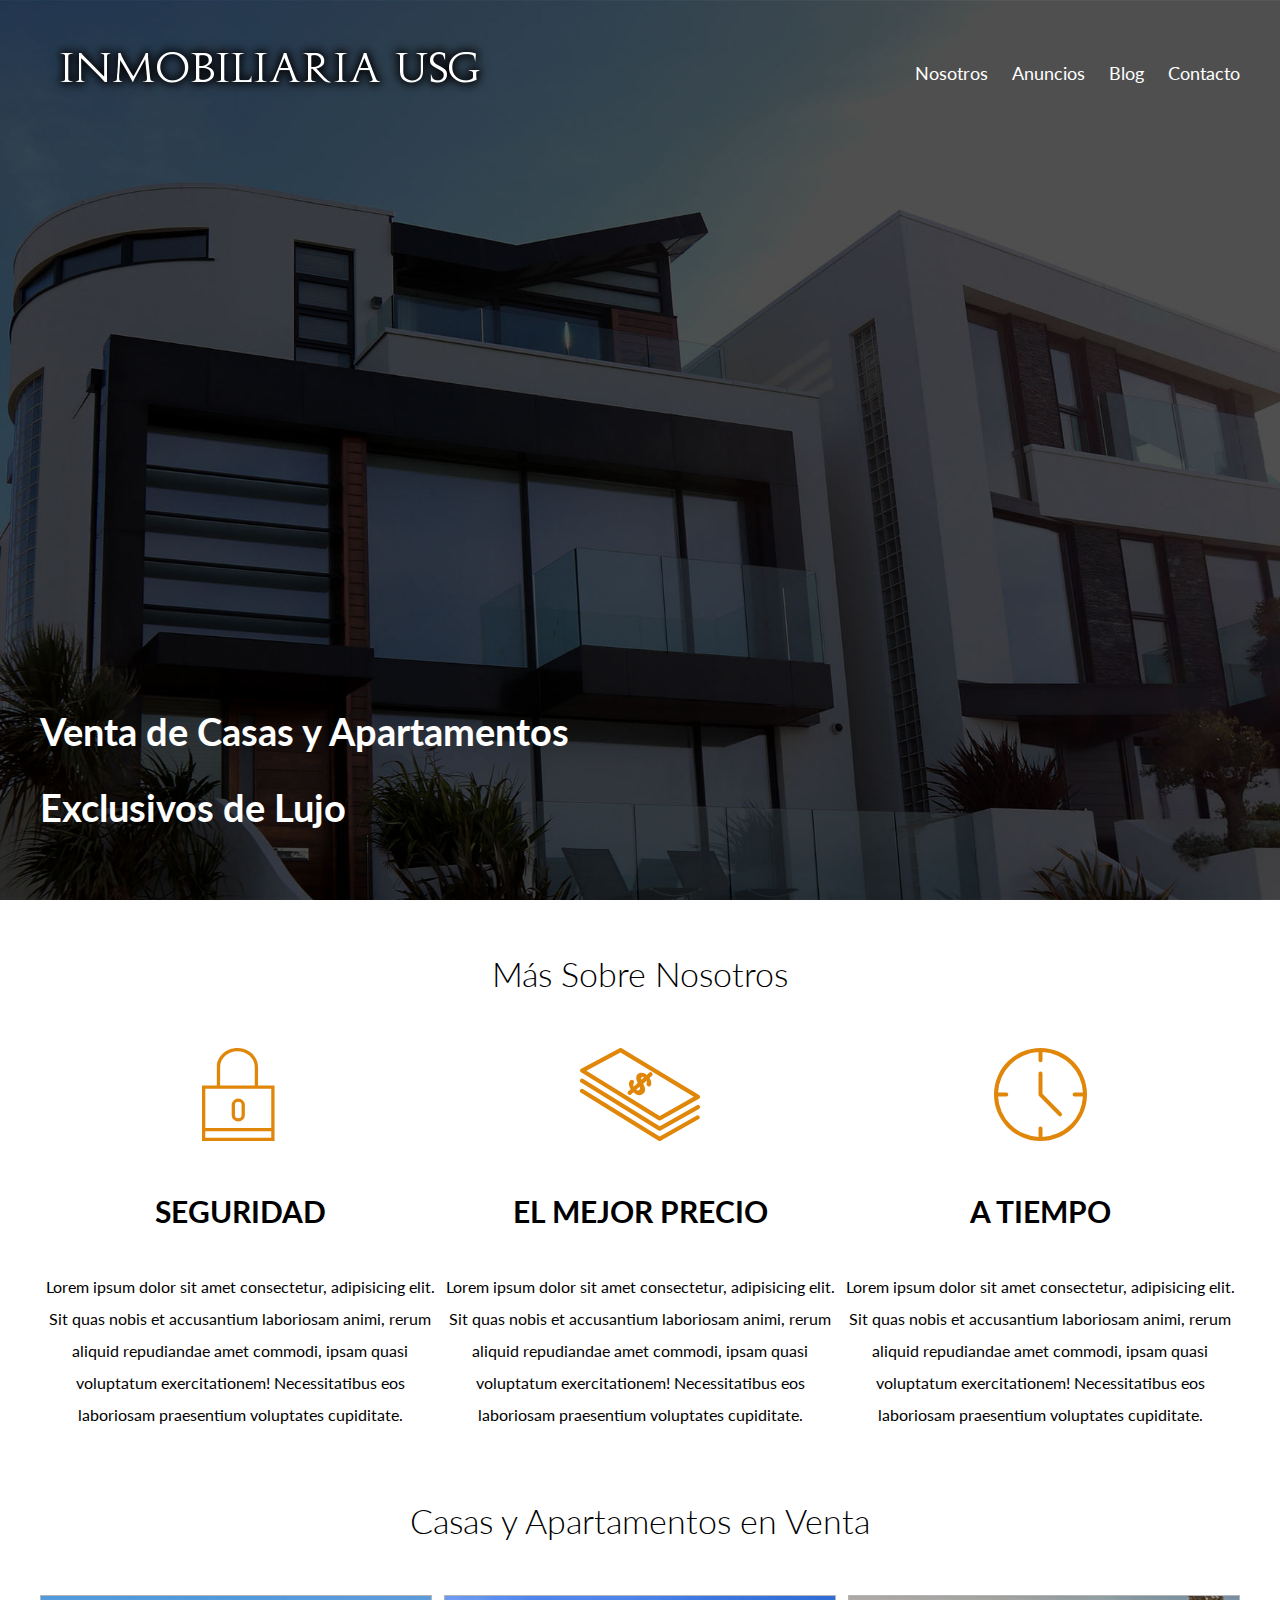
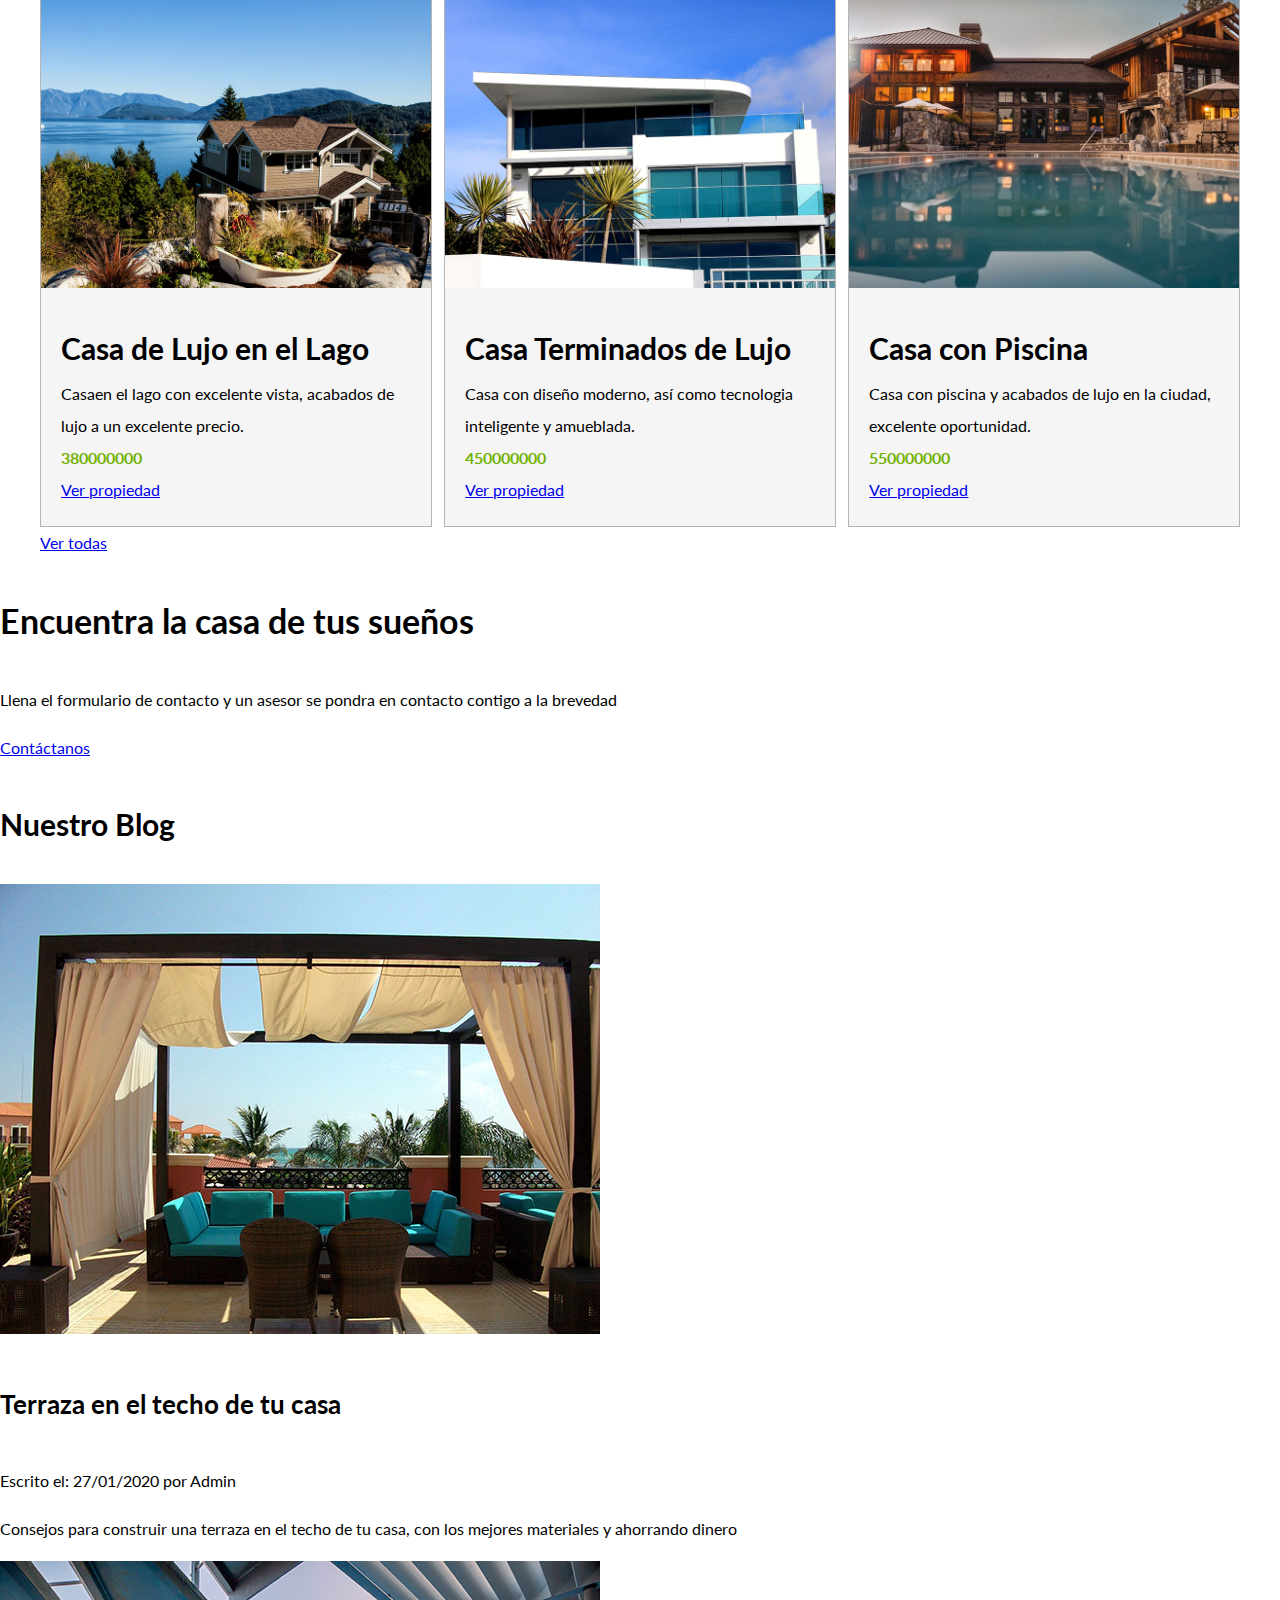
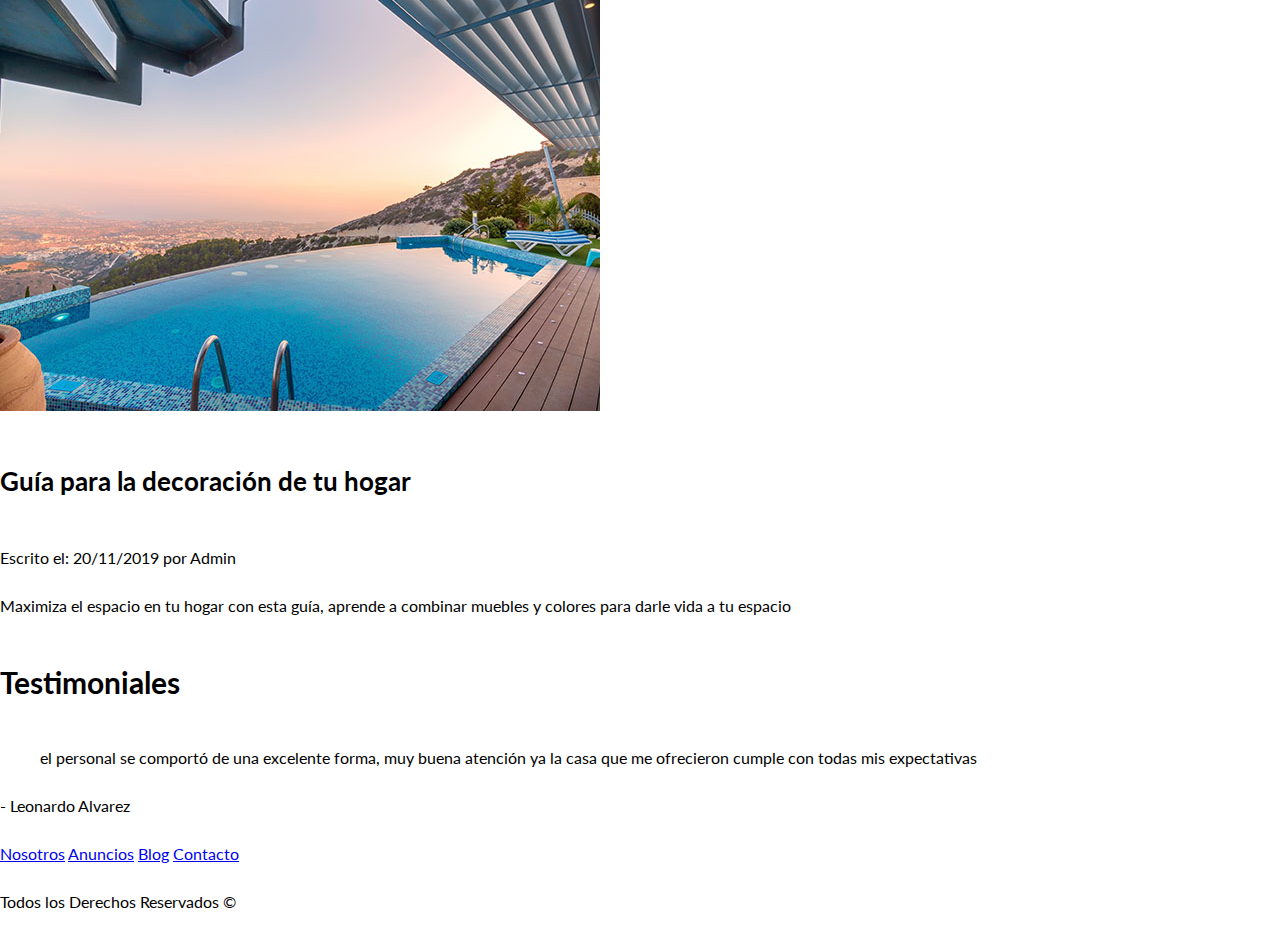
==== commit b7216daf: "finalizando precio" ====
--- a/index.html
+++ b/index.html
@@ -52,29 +52,36 @@
             </div>
         </div>
     </section>
-    <main>
-        <h2>Casas y Apartamentos en Venta</h2>
-        <div>
-            <img src="img/anuncio1.jpg" alt="casa lago">
-            <h3>Casa de Lujo en el Lago</h3>
-            <p>Casaen el lago con excelente vista, acabados de lujo a un excelente precio.</p>
-            <p>380000000</p>
-            <a href="a">Ver propiedad</a>
-        </div>
-
-        <div>
-            <img src="img/anuncio2.jpg" alt="casa terminados de lujo">
-            <h3>Casa Terminados de Lujo</h3>
-            <p>Casa con diseño moderno, así como tecnologia inteligente y amueblada.</p>
-            <p>450000000</p>
-            <a href="a">Ver propiedad</a>
-        </div>
-        <div>
-            <img src="img/anuncio3.jpg" alt="casa piscina">
-            <h3>Casa con Piscina</h3>
-            <p>Casa con piscina y acabados de lujo en la ciudad, excelente oportunidad.</p>
-            <p>550000000</p>
-            <a href="a">Ver propiedad</a>
+    <main class="contenedor">
+        <h2 class="seccion centrar-txt fw-300">Casas y Apartamentos en Venta</h2>
+        <div class="contenedor-anuncios">
+            <div class="anuncio">
+                <img src="img/anuncio1.jpg" alt="casa lago">
+                <div class="contenido-anuncio">
+                    <h3>Casa de Lujo en el Lago</h3>
+                    <p>Casaen el lago con excelente vista, acabados de lujo a un excelente precio.</p>
+                    <p class="precio">380000000</p>
+                    <a href="a">Ver propiedad</a>
+                </div>
+            </div>
+            <div class="anuncio">
+                <img src="img/anuncio2.jpg" alt="casa terminados de lujo">
+                <div class="contenido-anuncio">
+                    <h3>Casa Terminados de Lujo</h3>
+                    <p>Casa con diseño moderno, así como tecnologia inteligente y amueblada.</p>
+                    <p class="precio">450000000</p>
+                    <a href="a">Ver propiedad</a>
+                </div>
+            </div>
+            <div class="anuncio">
+                <img src="img/anuncio3.jpg" alt="casa piscina">
+                <div class="contenido-anuncio">
+                    <h3>Casa con Piscina</h3>
+                    <p>Casa con piscina y acabados de lujo en la ciudad, excelente oportunidad.</p>
+                    <p class="precio">550000000</p>
+                    <a href="a">Ver propiedad</a>
+                </div>
+            </div>
         </div>
     
 
--- a/css/estilos.css
+++ b/css/estilos.css
@@ -13,6 +13,11 @@
 .contenedor {
     max-width: 120rem;
     margin: 0 auto;
+}
+
+img{
+    max-width: 100%;
+
 }
 
 /*sistema de tamaños*/
@@ -121,7 +126,40 @@
     text-transform: uppercase;
 }
 
+/*casas y aptos*/
+.contenedor-anuncios{
+    display: flex;
+    justify-content: space-between;
+}
+
+.anuncio{
+    flex-basis: calc(33.3% - 1rem);
+
+    /*width syle color*/
+    border: .1rem solid #b5b5b5 ;
+    background-color: #f5f5f5;
+
+    /*
+    border-style: solid;
+    border-color: #b5b5b5;
+    border-width: .1rem;*/
+}
+
+.contenido-anuncio{
+    padding: 2rem;
+}
+
+.contenido-anuncio h3, .contenido-anuncio p{
+    margin: 0;
+}
+
+.precio{
+    color: #71b100;
+    font-weight: 700;
+    
+}
 
 
 
 
+
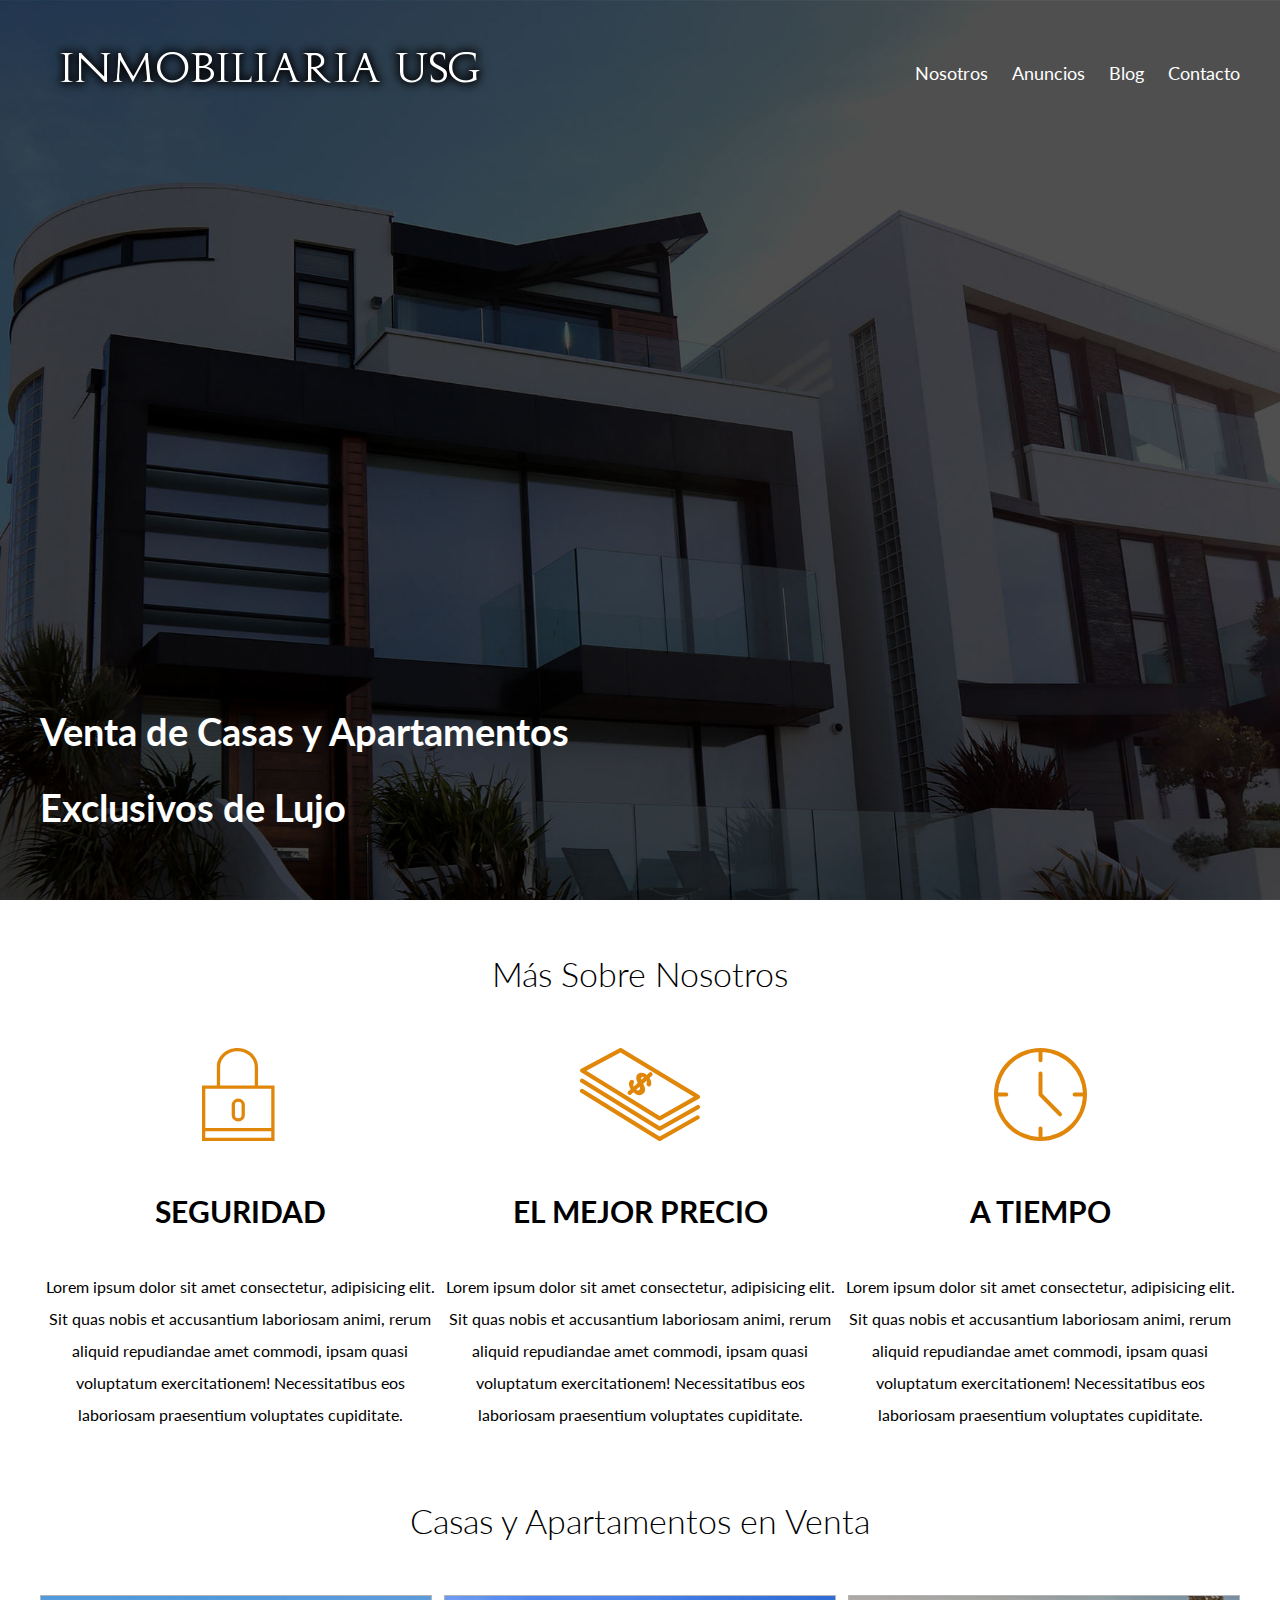
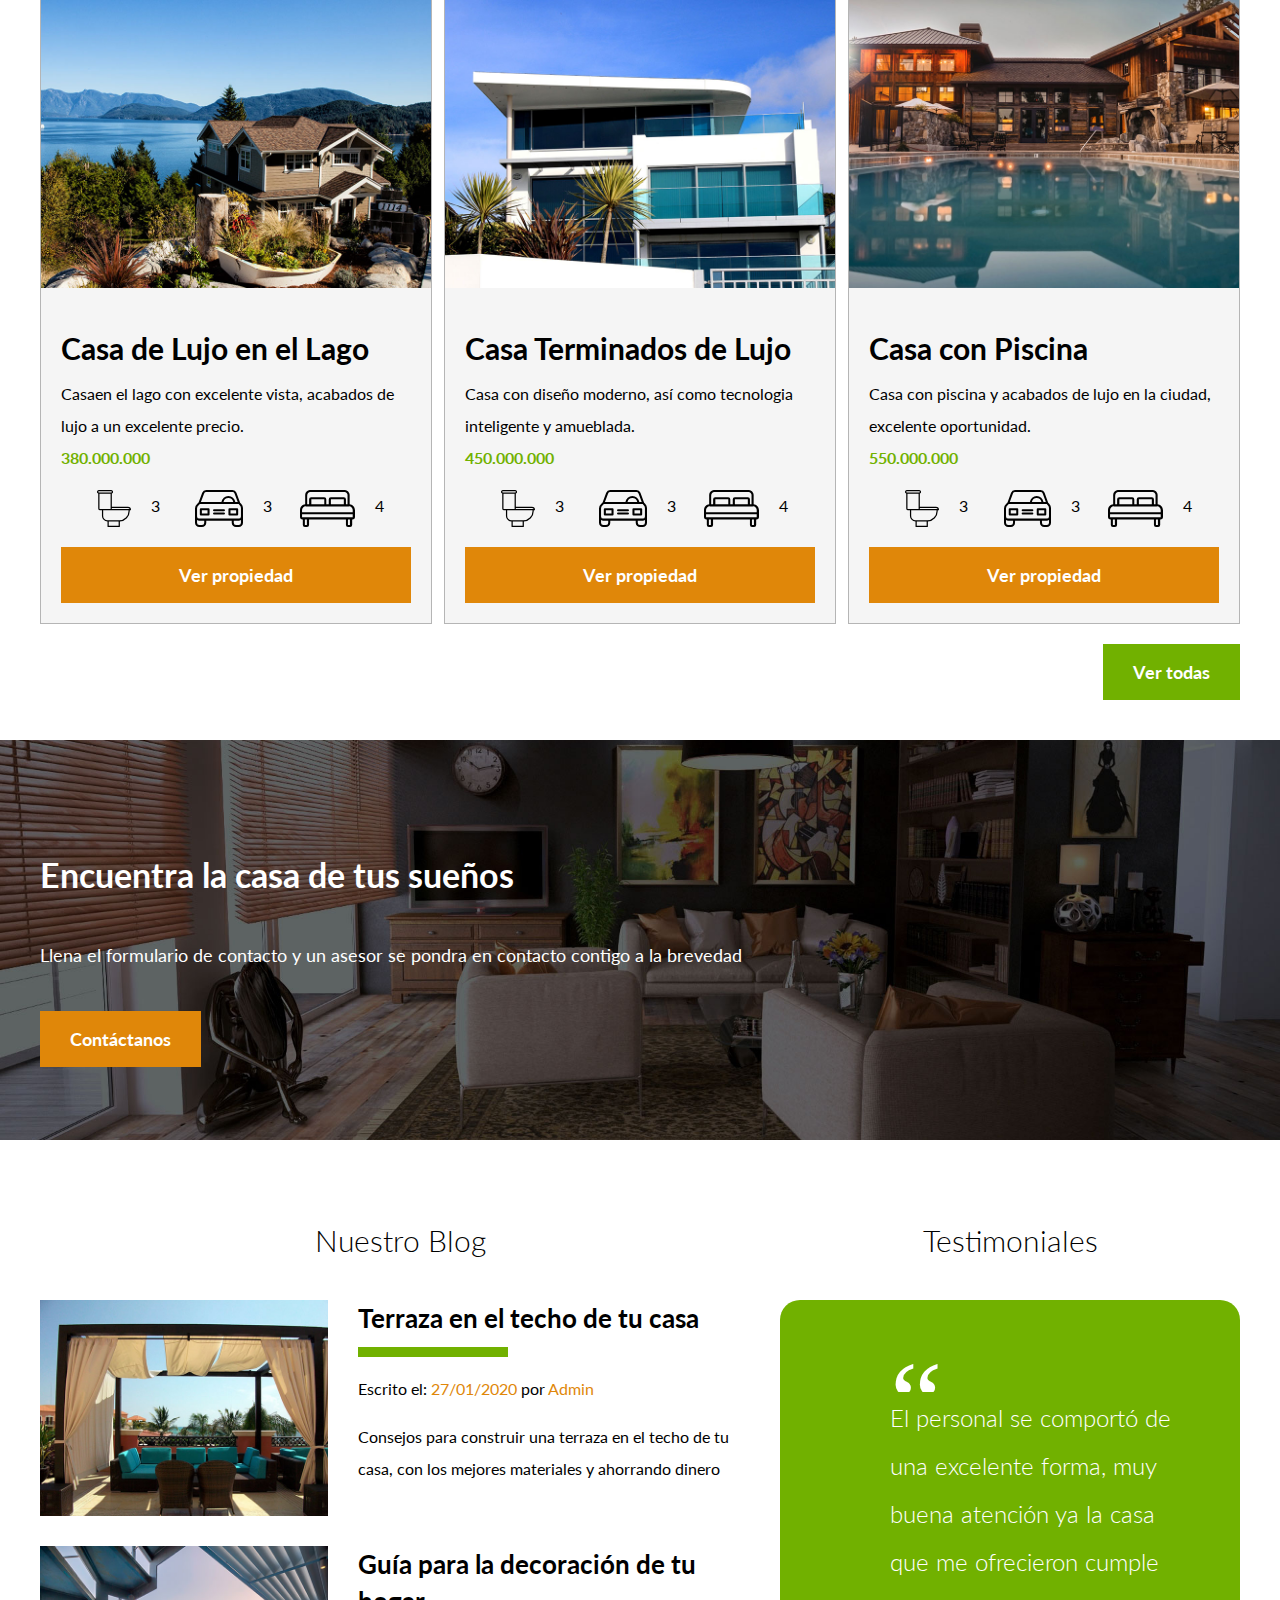
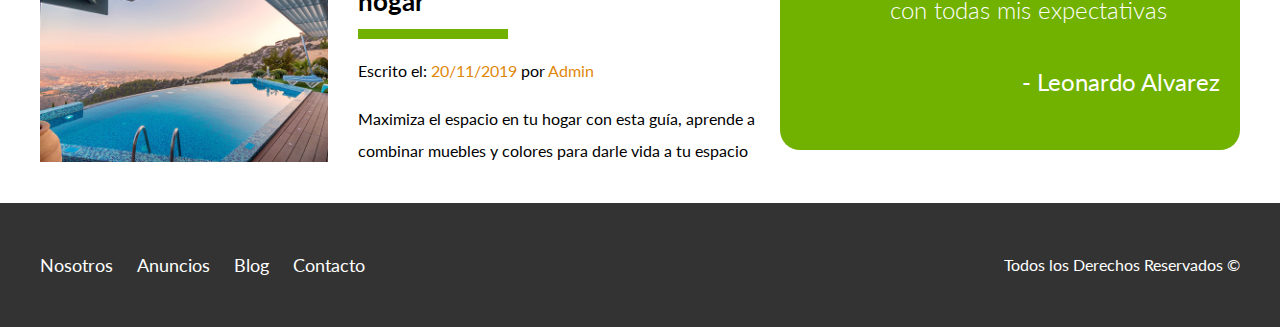
==== commit 006671e2: "pagina index finalizada" ====
--- a/index.html
+++ b/index.html
@@ -60,8 +60,25 @@
                 <div class="contenido-anuncio">
                     <h3>Casa de Lujo en el Lago</h3>
                     <p>Casaen el lago con excelente vista, acabados de lujo a un excelente precio.</p>
-                    <p class="precio">380000000</p>
-                    <a href="a">Ver propiedad</a>
+                    <p class="precio">380.000.000</p>
+
+                    <ul class="iconos-caracteristicas">
+                            <li>
+                                <img src="img/icono_wc.svg" alt="icono-baño">
+                                <p>3</p>
+                            </li>
+                            <li>
+                                <img src="img/icono_estacionamiento.svg" alt="icono-estacionamiento">
+                                <p>3</p>
+                            </li>
+                            <li>
+                                <img src="img/icono_dormitorio.svg" alt="icono-dormitorio">
+                                <p>4</p>
+                            </li>
+
+                    </ul>
+
+                    <a href="a" class="boton boton-amarillo d-block">Ver propiedad</a>
                 </div>
             </div>
             <div class="anuncio">
@@ -69,8 +86,24 @@
                 <div class="contenido-anuncio">
                     <h3>Casa Terminados de Lujo</h3>
                     <p>Casa con diseño moderno, así como tecnologia inteligente y amueblada.</p>
-                    <p class="precio">450000000</p>
-                    <a href="a">Ver propiedad</a>
+                    <p class="precio">450.000.000</p>
+                    <ul class="iconos-caracteristicas">
+                        <li>
+                            <img src="img/icono_wc.svg" alt="icono-baño">
+                            <p>3</p>
+                        </li>
+                        <li>
+                            <img src="img/icono_estacionamiento.svg" alt="icono-estacionamiento">
+                            <p>3</p>
+                        </li>
+                        <li>
+                            <img src="img/icono_dormitorio.svg" alt="icono-dormitorio">
+                            <p>4</p>
+                        </li>
+
+                </ul>
+
+                    <a href="a" class="boton boton-amarillo d-block">Ver propiedad</a>
                 </div>
             </div>
             <div class="anuncio">
@@ -78,61 +111,94 @@
                 <div class="contenido-anuncio">
                     <h3>Casa con Piscina</h3>
                     <p>Casa con piscina y acabados de lujo en la ciudad, excelente oportunidad.</p>
-                    <p class="precio">550000000</p>
-                    <a href="a">Ver propiedad</a>
+                    <p class="precio">550.000.000</p>
+                    <ul class="iconos-caracteristicas">
+                        <li>
+                            <img src="img/icono_wc.svg" alt="icono-baño">
+                            <p>3</p>
+                        </li>
+                        <li>
+                            <img src="img/icono_estacionamiento.svg" alt="icono-estacionamiento">
+                            <p>3</p>
+                        </li>
+                        <li>
+                            <img src="img/icono_dormitorio.svg" alt="icono-dormitorio">
+                            <p>4</p>
+                        </li>
+
+                </ul>
+                    <a href="a" class="boton boton-amarillo d-block">Ver propiedad</a>
                 </div>
             </div>
         </div>
     
-
-    <a href="anuncios.html">Ver todas</a>
-    </main>
-
-    <section>
-        <h2>Encuentra la casa de tus sueños</h2>
-
-        <p>Llena el formulario de contacto y un asesor se pondra en contacto contigo a la brevedad</p>
-
-        <a href="contacto.html">Contáctanos</a>
-    </section>
-
-    <section>
-        <h3>Nuestro Blog</h3>
-
-        <article>
-            <img src="img/blog1.jpg" alt="imagen terraza">
-            <h4>Terraza en el techo de tu casa</h4>
-
-            <p>Escrito el: 27/01/2020 por Admin</p>
-            <p>Consejos para construir una terraza en el techo de tu casa, con los mejores materiales y ahorrando dinero</p>
-        </article>
-
-        <article>
-            <img src="img/blog2.jpg" alt="imagen decoracion">
-            <h4>Guía para la decoración de tu hogar</h4>
-
-            <p>Escrito el: 20/11/2019 por Admin</p>
-            <p>Maximiza el espacio en tu hogar con esta guía, aprende a combinar muebles y colores para darle vida a tu espacio</p>
-        </article>
-    </section>
-
-    <section>
-    <h3>Testimoniales</h3>
-
-        <blockquote>el personal se comportó de una excelente forma, muy buena atención ya la casa que me ofrecieron cumple con todas mis expectativas</blockquote>
-
-        <p>- Leonardo Alvarez</p>
-    </section>
-
-    <footer>
-        <nav>
-            <a href="nosotros.html" target="_blank">Nosotros</a>
-            <a href="anuncios.html" target="_blank">Anuncios</a>
-            <a href="blog.html" target="_blank">Blog</a>
-            <a href="contacto.html" target="_blank">Contacto</a>
-        </nav>
-        <p>Todos los Derechos Reservados &copy</p>
-    </footer>
+        <div class="ver-todas">
+            <a href="anuncios.html" class="boton boton-verde ">Ver todas</a>
+        </div>
+</main>
+    <div class="imagen-contacto seccion">
+        <section class="contenedor contenido-contacto">
+            <h2>Encuentra la casa de tus sueños</h2>
+
+            <p>Llena el formulario de contacto y un asesor se pondra en contacto contigo a la brevedad</p>
+
+            <a href="contacto.html" class="boton boton-amarillo">Contáctanos</a>
+        </section>
+    </div>
+
+    <div class="seccion-inferior contenedor">
+        <section class="blog">
+            <h3>Nuestro Blog</h3>
+
+            <article class="entrada-blog">
+                <div class="imagen-entrada">
+                    <img src="img/blog1.jpg" alt="imagen terraza">
+                </div>
+                <div class="texto-entrada">
+                    <a href="#">
+                        <h4>Terraza en el techo de tu casa</h4>
+                    </a>
+                    <p>Escrito el: <span> 27/01/2020 </span>por<span> Admin</span> </p>
+                    <p>Consejos para construir una terraza en el techo de tu casa, con los mejores materiales y ahorrando dinero</p>
+                </div>
+            </article>
+
+            <article class="entrada-blog">
+                <div class="imagen-entrada">
+                    <img src="img/blog2.jpg" alt="imagen decoracion">
+                </div>
+                <div class="texto-entrada">
+                    <a href="">
+                        <h4>Guía para la decoración de tu hogar</h4>
+                    </a>
+                    <p>Escrito el:<span> 20/11/2019</span> por <span> Admin</span></p>
+                    <p>Maximiza el espacio en tu hogar con esta guía, aprende a combinar muebles y colores para darle vida a tu espacio</p>
+                </div>
+            </article>
+        </section>
+
+        <aside class="testimoniales">
+        <h3>Testimoniales</h3>
+        <div class="testimonial">
+
+            <blockquote>El personal se comportó de una excelente forma, muy buena atención ya la casa que me ofrecieron cumple con todas mis expectativas
+            </blockquote>
+            <p>- Leonardo Alvarez</p>
+        </div>
+        </aside>
+    </div>
+
+    <div class="site-footer">
+        <footer class="contenedor contenido-footer">
+            <nav class="navegacion">
+                <a href="nosotros.html" target="_blank">Nosotros</a>
+                <a href="anuncios.html" target="_blank">Anuncios</a>
+                <a href="blog.html" target="_blank">Blog</a>
+                <a href="contacto.html" target="_blank">Contacto</a>
+            </nav>
+            <p class="copyright">Todos los Derechos Reservados &copy</p>
+        </footer>
+    </div>
 
 
     
--- a/css/estilos.css
+++ b/css/estilos.css
@@ -50,6 +50,10 @@
 
 .fw-300{
     font-weight: 300;
+}
+
+.d-block {
+    display: block!important;
 }
 
 
@@ -159,7 +163,170 @@
     
 }
 
-
-
-
-
+.iconos-caracteristicas{
+    list-style: none;
+    padding: 0;
+    display: flex;
+    justify-content: space-evenly;
+}
+
+.iconos-caracteristicas li{
+    display: flex;
+
+}
+
+.iconos-caracteristicas li img{
+    margin-right: 2rem;
+}
+
+.boton{
+    color: #ffffff;
+    font-weight: 700;
+    text-decoration: none;
+    font-size: 1.8rem;
+    padding: 1rem 3rem;
+    display: inline-block;
+    margin-top: 2rem;
+    text-align: center;
+    
+
+
+}
+.boton-amarillo{
+    background: #E08709;
+}
+
+.boton-verde{
+
+    background: #71b100;
+}
+
+.ver-todas{
+    display: flex;
+    justify-content: flex-end;
+}
+
+/*contacto*/
+.imagen-contacto{
+    background-image: url(../img/encuentra.jpg);
+    background-position: center;
+    background-size: cover;
+    height: 40rem;
+    display: flex;
+    align-items: center;
+}
+
+.contenido-contacto{
+    flex: 1;
+    /*1200px / 3*/
+    color: #ffffff;
+
+}
+
+.contenido-contacto p{
+    font-size: 1.8rem;
+}
+
+/*seccion inferior*/
+
+.seccion-inferior{
+    display: flex;
+    justify-content: space-between;
+}
+
+.seccion-inferior .blog{
+    flex-basis: 60%;
+}
+
+.seccion-inferior .testimoniales{
+    flex-basis: calc(40% - 2rem);
+}
+
+.entrada-blog{
+    display: flex;
+    justify-content: space-between;
+    margin-bottom: 2rem;
+
+}
+
+.entrada-blog .imagen-entrada{
+flex-basis: 40%;
+}
+
+.entrada-blog .texto-entrada{
+    flex-basis: calc(60% - 3rem);
+}
+
+.texto-entrada h4{
+    margin: 0;
+    line-height: 1.4;
+    
+}
+
+.texto-entrada a{
+    color: #000000;
+    text-decoration: none;
+}
+
+/*pseudo elementos*/
+
+.texto-entrada h4::after{
+    content: '';
+    display: block;
+    background-color: #71b100;
+    width: 15rem;
+    height: 1rem;
+    margin-top: 1rem;
+}
+
+.texto-entrada span{
+    color: #E08709;
+}
+
+.testimonial {
+    background: #71b100;
+    border-radius: 2rem;
+    font-size: 2.4rem;
+    padding: 2rem;
+    color: #ffffff;
+}
+
+.testimonial p{
+    text-align: right;
+}
+
+.testimonial blockquote{
+    font-weight: 300;
+    padding-left: 5rem;
+    
+}
+
+.testimonial blockquote::before{
+    content: '';
+    background-image: url(../img/comilla.svg);
+    display: block;
+    width: 5rem;
+    height: 5rem;
+}
+
+.seccion-inferior h3{
+    text-align: center;
+    font-weight: 300;
+}
+
+/*footer*/
+.site-footer{
+    background-color: #333333;
+
+}
+
+.contenido-footer{
+    display: flex;
+    justify-content: space-between;
+    padding: 3rem;
+    align-items: center;
+}
+
+.copyright{
+    color: #ffffff;
+}
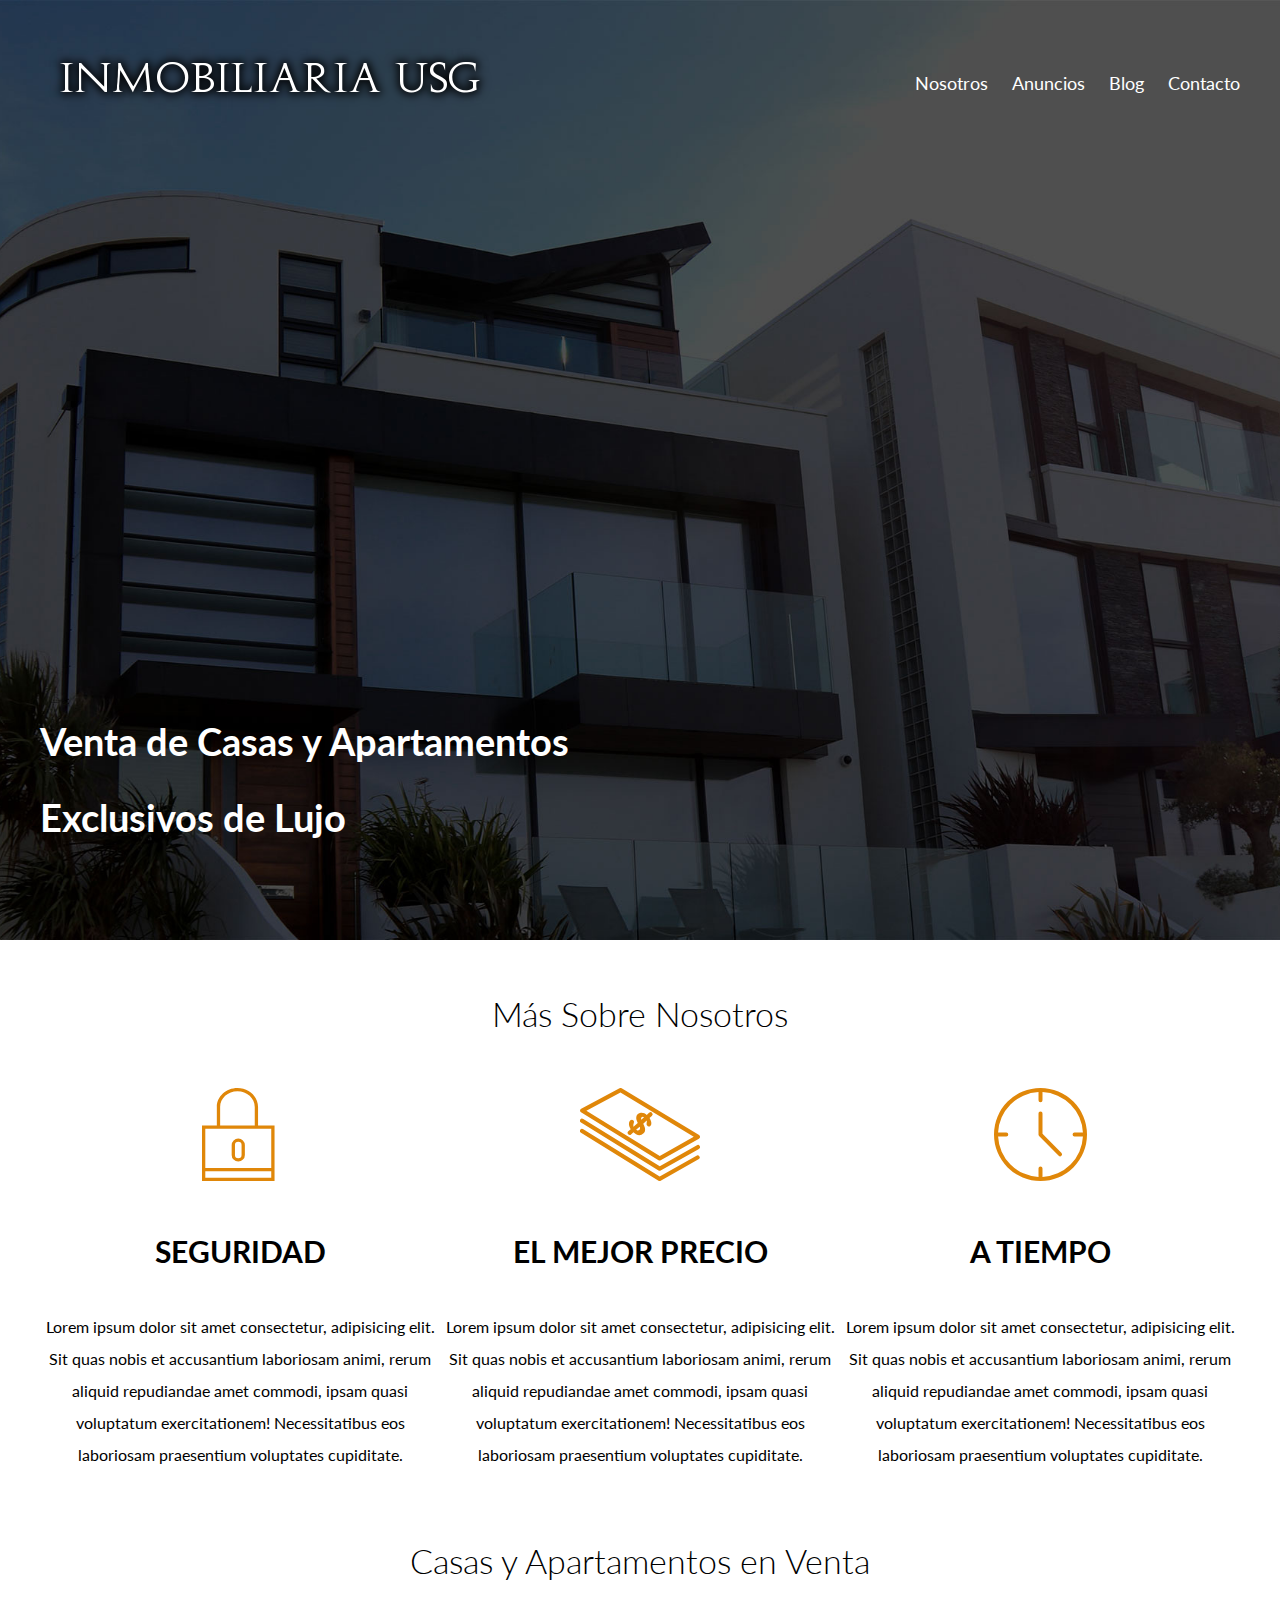
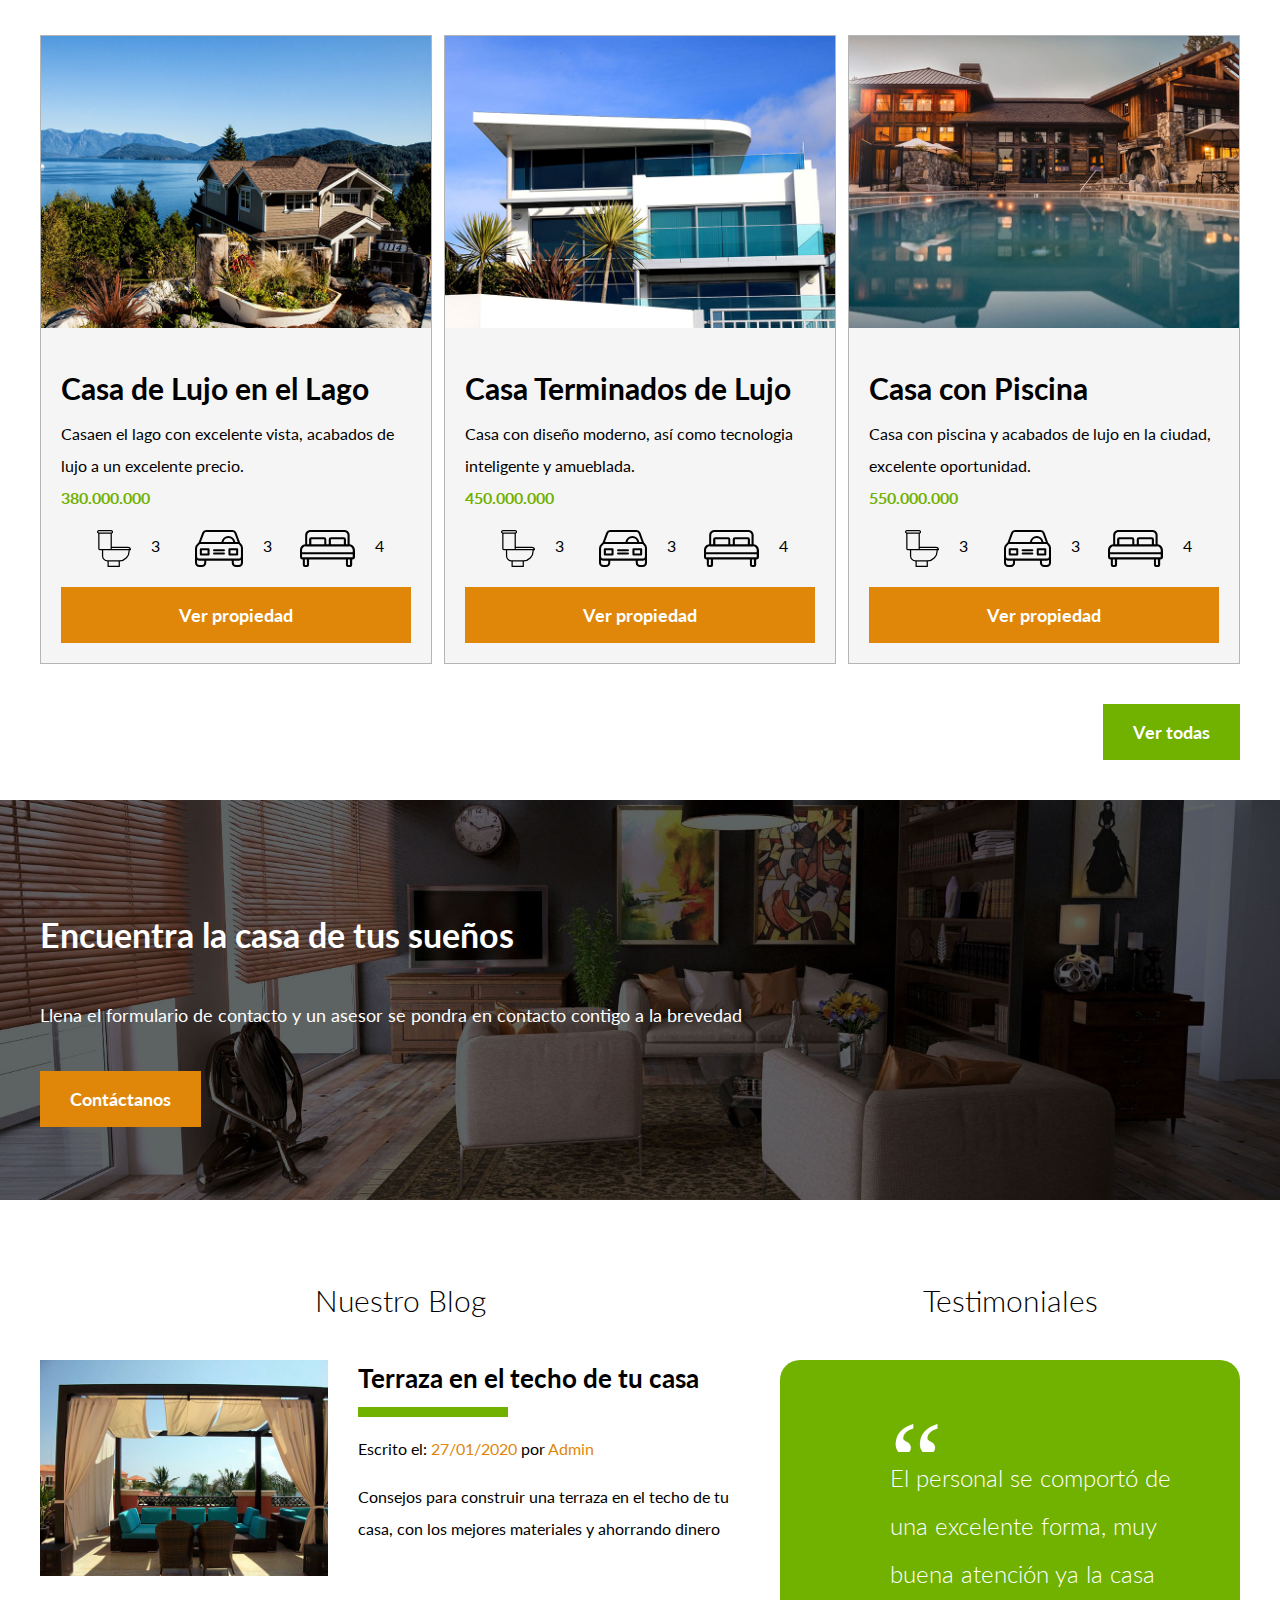
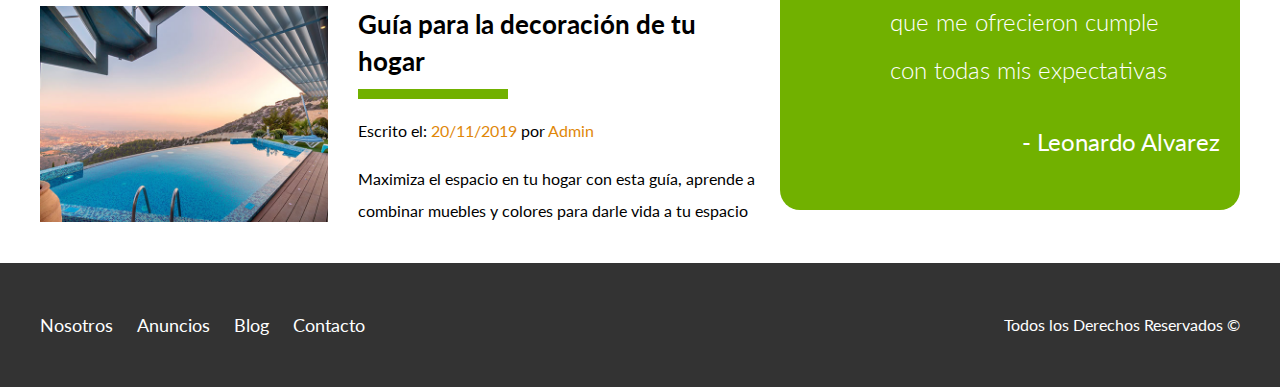
==== commit b08cbc82: "anuncio terminado" ====
--- a/index.html
+++ b/index.html
@@ -78,7 +78,7 @@
 
                     </ul>
 
-                    <a href="a" class="boton boton-amarillo d-block">Ver propiedad</a>
+                    <a href="anuncio.html" class="boton boton-amarillo d-block">Ver propiedad</a>
                 </div>
             </div>
             <div class="anuncio">
@@ -103,7 +103,7 @@
 
                 </ul>
 
-                    <a href="a" class="boton boton-amarillo d-block">Ver propiedad</a>
+                    <a href="anuncio.html" class="boton boton-amarillo d-block">Ver propiedad</a>
                 </div>
             </div>
             <div class="anuncio">
@@ -127,7 +127,7 @@
                         </li>
 
                 </ul>
-                    <a href="a" class="boton boton-amarillo d-block">Ver propiedad</a>
+                    <a href="anuncio.html" class="boton boton-amarillo d-block">Ver propiedad</a>
                 </div>
             </div>
         </div>
--- a/css/estilos.css
+++ b/css/estilos.css
@@ -15,6 +15,11 @@
     margin: 0 auto;
 }
 
+.con-anuncio{
+    max-width: 90rem;
+    margin: 0 auto;
+}
+
 img{
     max-width: 100%;
 
@@ -60,6 +65,12 @@
 
 
 /*header*/
+
+.site-header{
+    background-color: #333333;
+    padding: 1rem 0 3rem 0;
+}
+
 .site-header.inicio {
 background: url(../img/header.jpg);
 height: 100vh; /*viewport height*/
@@ -134,10 +145,16 @@
 .contenedor-anuncios{
     display: flex;
     justify-content: space-between;
+    flex-wrap: wrap;
 }
 
 .anuncio{
-    flex-basis: calc(33.3% - 1rem);
+
+    /*grow-shrink-basis*/
+    flex: 0 0 calc(33.3% - 1rem) ;
+  /*  flex-grow: 1;
+    flex-shrink: 0;
+    flex-basis: calc(33.3% - 1rem);*/
 
     /*width syle color*/
     border: .1rem solid #b5b5b5 ;
@@ -147,6 +164,8 @@
     border-style: solid;
     border-color: #b5b5b5;
     border-width: .1rem;*/
+
+    margin-bottom: 20px;
 }
 
 .contenido-anuncio{
@@ -178,6 +197,7 @@
 .iconos-caracteristicas li img{
     margin-right: 2rem;
 }
+
 
 .boton{
     color: #ffffff;
@@ -330,3 +350,20 @@
 .copyright{
     color: #ffffff;
 }
+
+/*Documento nosotros*/
+
+.contenedor-nosostros{
+    display: grid;
+    grid-template-columns: repeat(2, 1fr);
+    column-gap: 2rem;
+
+}
+
+.texto-nosotros h2{
+    font-weight: 900;
+    font-size: 2rem;
+    margin: 0;
+    padding: 1rem 0 3rem 0;
+
+}
